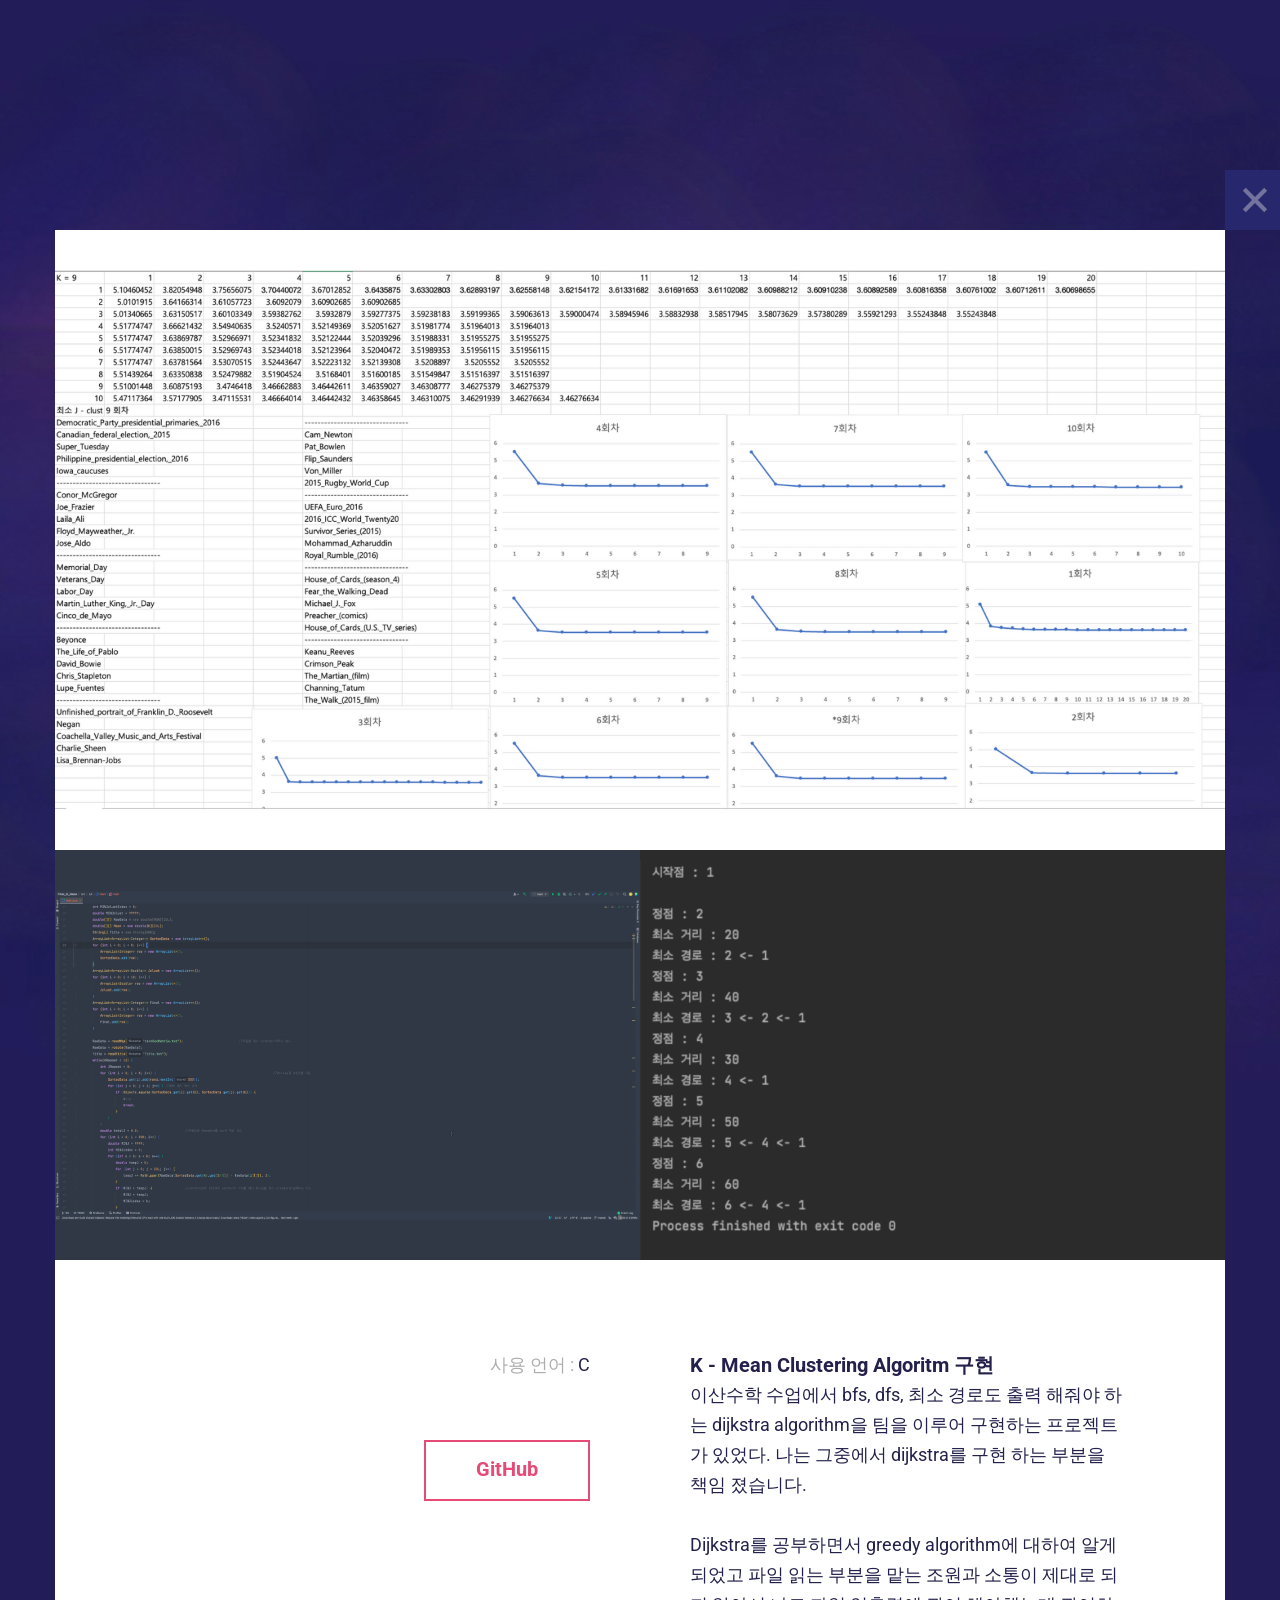
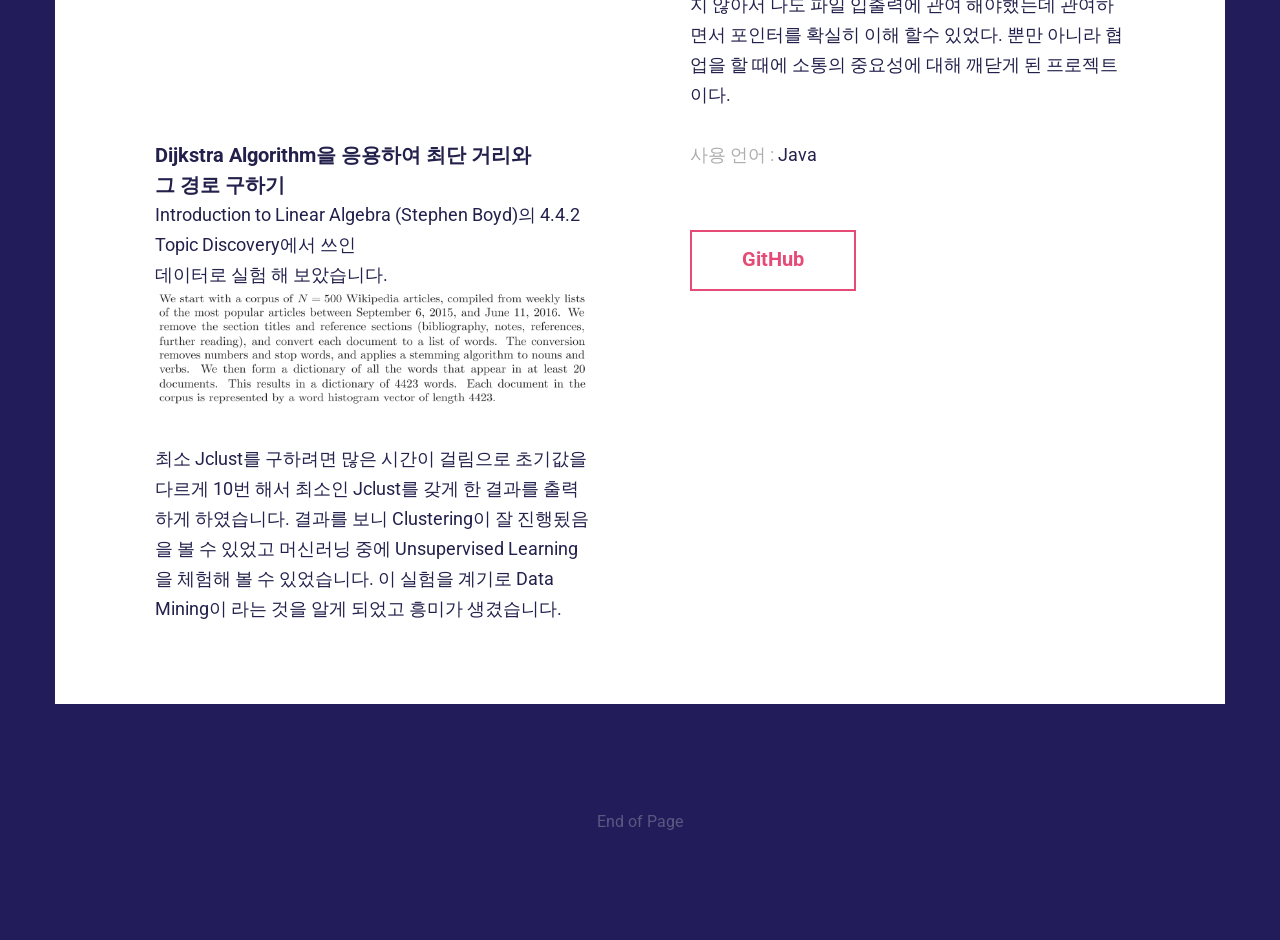
==== Algorithm.html @ 78247c42 "Update !!!" ====
<!DOCTYPE HTML>
<html lang="ko">
<head>
    <title>Algorithm</title>
    <meta http-equiv="Content-Type" content="text/html; charset=UTF-8">
    <meta name="viewport" content="width=device-width, initial-scale=1, maximum-scale=1">

    <link rel="shortcut icon" href="images/favicon.png" />
    <link href='http://fonts.googleapis.com/css?family=Roboto:300,400,400i,700,700i,900|Montserrat:400,700|PT+Serif' rel='stylesheet' type='text/css'>
    <link rel="stylesheet" type="text/css"  href='css/clear.css' />
    <link rel="stylesheet" type="text/css"  href='css/common.css' />
    <link rel="stylesheet" type="text/css"  href='css/font-awesome.min.css' />
    <link rel="stylesheet" type="text/css"  href='css/carouFredSel.css' />
    <link rel="stylesheet" type="text/css"  href='css/prettyPhoto.css' />
    <link rel="stylesheet" type="text/css"  href='css/sm-clean.css' />
    <link rel="stylesheet" type="text/css"  href='style.css' />

    <!--[if lt IE 9]>
    <script src="js/html5.js"></script>
    <![endif]-->

</head>
<body class="single-portfolio">

<!-- Preloader Gif -->
<table class="doc-loader">
    <tr>
        <td>
            <img src="images/ajax-document-loader.gif" alt="Loading..." />
        </td>
    </tr>
</table>

<!-- Menu -->
<div class="menu-wrapper center-relative">
    <nav id="header-main-menu">
        <div class="mob-menu">MENU</div>
        <ul class="main-menu sm sm-clean">
            <li><a href="#home">Home</a></li>
            <li><a href="#services">Services</a></li>
            <li><a href="#portfolio">Portfolio</a></li>
        </ul>
    </nav>
</div>



<article id="portfolio-1" class="section portfolio">
    <div class="center-relative content-1170">
        <div class="entry-content">
            <div class="content-wrap relative">
                <a class="absolute x-close" href="index.html#portfolio">
                    <img src="images/icon_x.svg" alt="Close">
                </a>

                <div class="one margin-0">
                    <img src="page-images/Algorithm_Main.png" alt="">
                </div>
                <div class="clear"></div>
                <div class="one_half margin-0">
                    <img src="page-images/Algoritm_Code.png" alt="">
                </div>
                <div class="one_half last margin-0">
                    <img src="page-images/Algoritm_Result.png" alt="">
                </div>
                <div class="clear"></div>
                <br>
                <br>
                <br>

                <div class="one_half text-right">
                    <p>
                        <span style="color: #adadad;">사용 언어 : </span> C
                    </p>
                    <br>
                    <br>
                    <div class="text-right">
                        <a href="#" target="_self" class="button " onclick="window.open('https://github.com/wan0417/C_Algorithm')">GitHub</a>
                    </div>
                </div>
                <div class="one_half last ">
                    <h1>K - Mean Clustering Algoritm 구현</h1>
                    <p>이산수학 수업에서 bfs, dfs, 최소 경로도 출력 해줘야 하는 dijkstra algorithm을 팀을 이루어 구현하는 프로젝트가 있었다. 나는 그중에서 dijkstra를 구현 하는 부분을 책임 졌습니다.
                    </p>
                    <br>
                    <p>
                        Dijkstra를 공부하면서 greedy algorithm에 대하여 알게 되었고 파일 읽는 부분을 맡는 조원과 소통이 제대로 되지 않아서 나도 파일 입출력에 관여 해야했는데 관여하면서 포인터를 확실히 이해 할수 있었다. 뿐만 아니라 협업을 할 때에 소통의 중요성에 대해 깨닫게 된 프로젝트 이다.
                        <br>
                    </p>
                </div>
                <div class="one_half text-left">
                    <h1>Dijkstra Algorithm을 응용하여 최단 거리와 <br>그 경로 구하기</h1>
                    <p>
                        Introduction to Linear Algebra (Stephen Boyd)의 4.4.2 Topic Discovery에서 쓰인 <br>
                        데이터로 실험 해 보았습니다.
                        <img src="images/KM.png" alt="">
                    </p>
                    <br>
                    <p>
                        최소 Jclust를 구하려면 많은 시간이 걸림으로 초기값을 다르게 10번 해서 최소인 Jclust를 갖게 한 결과를 출력 하게 하였습니다. 결과를 보니 Clustering이 잘 진행됬음을 볼 수 있었고 머신러닝 중에 Unsupervised Learning을 체험해 볼 수 있었습니다.
                        이 실험을 계기로 Data Mining이 라는 것을 알게 되었고 흥미가 생겼습니다.
                        <br>
                    </p>
                </div>
                <p>
                    <span style="color: #adadad;">사용 언어 : </span> Java
                </p>
                <br>
                <br>
                <div class="text-left">
                    <a href="#" target="_self" class="button " onclick="window.open('https://github.com/wan0417/K_Mean_Clustering')">GitHub</a>
                </div>
                <div class="clear"></div>
            </div>
        </div>
        <div class="clear"></div>
    </div>



    <!-- Footer -->
    <footer>
        <div class="footer content-1170 center-relative">
            <ul>
                <li class="copyright-footer">
                    End of Page
                </li>
            </ul>
        </div>
    </footer>
</article>



<!--Load JavaScript-->
<script type="text/javascript" src="js/jquery.js"></script>
<script type='text/javascript' src='js/jquery.sticky-kit.min.js'></script>
<script type='text/javascript' src='js/jquery.smartmenus.min.js'></script>
<script type='text/javascript' src='js/jquery.sticky.js'></script>
<script type='text/javascript' src='js/jquery.dryMenu.js'></script>
<script type='text/javascript' src='js/isotope.pkgd.js'></script>
<script type='text/javascript' src='js/jquery.carouFredSel-6.2.0-packed.js'></script>
<script type='text/javascript' src='js/jquery.mousewheel.min.js'></script>
<script type='text/javascript' src='js/jquery.touchSwipe.min.js'></script>
<script type='text/javascript' src='js/jquery.easing.1.3.js'></script>
<script type='text/javascript' src='js/imagesloaded.pkgd.js'></script>
<script type='text/javascript' src='js/jquery.prettyPhoto.js'></script>
<script type='text/javascript' src='js/main.js'></script>
</body>
</html>
---- css/clear.css ----
html, body, div, span, object, iframe,
h1, h2, h3, h4, h5, h6, p, blockquote, pre,
abbr, address, cite, code,
del, dfn, em, img, ins, kbd, q, samp,
small, strong, sub, sup, var,
b, i, ol, ul, li,
fieldset, form, label, legend,
table, caption, tbody, tfoot, thead, tr, th, td,
article, aside, canvas, details, figcaption, figure, 
footer, header, hgroup, menu, nav, section, summary,
time, mark, audio, video {
    margin:0;
    padding:0;
    border:0;
    outline: none;
    font-size:100%;
    vertical-align:baseline;
    background:transparent;
}

body {
    line-height:1;
}

article,aside,details,figcaption,figure,
footer,header,hgroup,menu,nav,section { 
    display:block;
}

nav ul,ul,ol {
    list-style:none;
}

blockquote, q {
    quotes:none;
}

blockquote:before, blockquote:after,
q:before, q:after {
    content:'';
    content:none;
}

a {
    margin:0;
    padding:0;
    font-size:100%;
	outline: none;
    vertical-align:baseline;
    background:transparent;
}

ins {
    background-color:#ff9;
    color:#000;
    text-decoration:none;
}

mark {
    background-color:#ff9;
    color:#000; 
    font-style:italic;
    font-weight:bold;
}

del {
    text-decoration: line-through;
}

abbr[title], dfn[title] {
    border-bottom:1px dotted;
    cursor:help;
}

table {
    border-collapse:collapse;
    border-spacing:0;
}

hr {
    display:block;
    height:1px;
    border:0;   
    border-top:1px solid #cccccc;
    margin:1em 0;
    padding:0;
}

input, select {
    vertical-align:middle;
}

input:focus, textarea:focus
{
    outline: none;
}
---- css/common.css ----
a.wp-ver
{
    color: red !important;
    font-weight: 700 !important;
}
.block
{
    display: block;
}
.hidden
{
    display: none;
}
.clear
{
    clear: both;
}
.left
{
    float: left;
}
.right
{
    float: right;
}
.line-height
{
    line-height: 0;
}
.clear-right
{
    clear: right;
}
.clear-left
{
    clear: left;
}
.center-relative
{
    margin-left: auto;
    margin-right: auto;
}
.center-absolute
{
    left: 50%;
}
.center-text
{
    text-align: center !important;
}
.text-left
{
    text-align: left;
}
.text-right
{
    text-align: right;
}
.absolute
{
    position: absolute;
}
.fixed
{
    position: fixed;
}
.relative
{
    position: relative;
}
.margin-0, .margin-0 img
{
    margin: 0 !important;
    line-height: 0;
}
.top-0
{
    margin-top: 0 !important;
}
.top-5
{
    margin-top: 5px !important;	
}
.top-10
{
    margin-top: 10px;	
}
.top-15
{
    margin-top: 15px;	
}
.top-20
{
    margin-top: 20px;
}
.top-25
{
    margin-top: 25px;	
}
.top-30
{
    margin-top: 30px;	
}
.top-50
{
    margin-top: 50px;	
}
.top-60
{
    margin-top: 60px;	
}
.top-70
{
    margin-top: 70px;	
}
.top-75
{
    margin-top: 75px;	
}
.top-80
{
    margin-top: 80px;
}
.top-100
{
    margin-top: 100px;	
}
.top-105
{
    margin-top: 105px;	
}
.top-120
{
    margin-top: 120px;
}
.top-150
{
    margin-top: 150px;	
}
.top-200
{
    margin-top: 200px;	
}
.top-negative-30
{
    margin-top: -30px;
}
.left-35
{
    margin-left:35px;
}
.right-35
{
    margin-right:35px;
}
.bottom-0
{
    margin-bottom: 0 !important;
}
.bottom-10
{
    margin-bottom: 10px !important;
}
.bottom-20
{
    margin-bottom: 20px !important;
}
.bottom-25
{
    margin-bottom: 25px !important;
}
.bottom-30
{
    margin-bottom: 30px !important;
}
.bottom-50
{
    margin-bottom: 50px !important;
}
.bottom-100
{
    margin-bottom: 100px !important;
}
.bottom-150
{
    margin-bottom: 150px !important;
}
.bottom-200
{
    margin-bottom: 200px !important;
}
.width-25
{
    width: 25%;
}
.width-50
{
    width: 50%;
}
.width-75
{
    width: 75%;
}
.width-85
{
    width: 85%;
}
.width-100
{
    width: 100%;
}
.sticky
{
    font-size: 100%;
}
blockquote
{
    font-family: 'Montserrat', sans-serif;
    margin-top: 50px;
    margin-bottom: 50px;
    font-size: 20px;
    line-height: 35px;
    color: #e64b77;
    font-weight: 400;
    position: relative;
    z-index: 2;
}
blockquote.inline-blockquote
{
    width: 395px;
    float: left;
    margin-left: -40px;
    margin-right: 40px;
    margin-top: 70px;

}
blockquote p
{
    position: relative;
    z-index: 2;
}
.wrap-blockquote
{
    display: inline;
}
address
{
    font-size: 32px;
    line-height: 50px;
    font-style: normal;
}
iframe
{
    width: 100%;
}
a.button
{
    display: inline-block;
    color: #e54b76;
    border: 2px solid #e54b76;
    text-align: center;
    padding-bottom: 15px;
    padding-top: 12px;
    padding-left: 50px;
    padding-right: 50px;
    cursor: pointer;
    margin-bottom: 25px;
    vertical-align: middle;
    text-decoration: none;
    font-size: 20px;
    font-weight: 700;
    transition: all .2s linear;
}
a.button:active
{
    position: relative;
    top: 1px;	
}
a.button:hover
{
    color: white;
    background-color: #e54b76;
}

h1,h2,h3,h4,h5,h6
{
    padding: 20px 0;
}
h1
{
    font-size: 38px;
    line-height: 38px;    
}
h2
{
    font-size: 34px;    
    line-height: 34px;    
}
h3
{
    font-size: 32px;  
    line-height: 32px;    
}
h4
{
    font-size: 30px;    
}
h5
{
    font-size: 28px;   
}
h6
{
    font-size: 26px;    
}
em
{
    font-style: italic;
}
ol
{
    list-style-type: decimal;
}
pre
{
    word-wrap: break-word;
}
.single-content table, .single-content th, .single-content td, .page-content table, .page-content th, .page-content td
{
    border:1px solid black;
    padding: 10px;
    vertical-align: middle;
}
sup
{
    vertical-align: super;
    font-size: smaller;
}
sub
{
    vertical-align: sub;
    font-size: smaller;
}
.single-content ol
{
    display: block;
    list-style-type: decimal;
    margin: 0 0 14px 17px;
}
.single-content ul
{
    display: block;
    list-style-type: disc;
    margin: 0 0 14px 17px;
}

/* COLUMNS */

.one,  .one_half,  .one_third,  .two_third,  .three_fourth, 
.one_fourth{
    margin-right: 100px;
    float: left;
    position: relative;
    margin-bottom: 30px;
}
.last{
    margin-right: 0 !important;
    clear: right;
}
.one{
    float: none;
    display: block;
    clear: both;
    margin-right: 0;
}
.one_half{
    width: 290px;
}

.one img,  .one_half img,  .one_third img,  .two_third img, 
.three_fourth img,  .one_fourth img{
    max-width: 100%;
    height: auto;
    max-height: 100%;
    width: auto;	
}

.one.margin-0 img, .one_half.margin-0 img, .one_third.margin-0 img, .two_third.margin-0 img, 
.one_fourth.margin-0 img, .three_fourth.margin-0 img{
    width: 100% !important;
}

.one.margin-0
{
    width: 100% !important;
    padding: 0 !important;
}

.one_half.margin-0{
    width: 50% !important;
    float: left !important;
    padding: 0 !important;
}

.one_third.margin-0{
    width: 33.333333333%;
    float: left !important;
    padding: 0 !important;
}
.two_third.margin-0{
    width: 66.666666666%;
    float: left !important;
    padding: 0 !important;
}
.one_fourth.margin-0{
    width: 25%;
    float: left !important;
    padding: 0 !important;
}
.three_fourth.margin-0{
    width: 75%;
    float: left !important;
    padding: 0 !important;
}

/* MENU */

/* Mobile first layout SmartMenus Core CSS (it's not recommended editing these rules)
   You need this once per page no matter how many menu trees or different themes you use.
-------------------------------------------------------------------------------------------*/

.sm,.sm ul,.sm li{display:block;list-style:none;margin:0;padding:0;line-height:normal;direction:ltr;-webkit-tap-highlight-color:rgba(0,0,0,0);}
.sm-rtl,.sm-rtl ul,.sm-rtl li{direction:rtl;text-align:right;}
.sm>li>h1,.sm>li>h2,.sm>li>h3,.sm>li>h4,.sm>li>h5,.sm>li>h6{margin:0;padding:0;}
.sm ul{display:none;}
.sm li,.sm a{position:relative;}
.sm a{display:block;}
.sm a.disabled{cursor:not-allowed;}
.sm:after{content:"\00a0";display:block;height:0;font:0px/0 serif;clear:both;visibility:hidden;overflow:hidden;}
.sm,.sm *,.sm *:before,.sm *:after{-moz-box-sizing:border-box;-webkit-box-sizing:border-box;box-sizing:border-box;}




/* WP DEFAULT CLASSES */

.alignnone {
    margin: 5px 20px 20px 0;
}

.aligncenter,
div.aligncenter {
    display: block;
    margin: 5px auto 5px auto;
}

.alignright {
    float:right;
    margin: 5px 0 20px 20px;
}

.alignleft {
    float: left;
    margin: 5px 20px 20px 0;
}

.aligncenter 
{
    display: block;
    margin: 5px auto 5px auto;
}

a img.alignright 
{
    float: right;
    margin: 5px 0 20px 20px;
}

a img.alignnone 
{
    margin: 20px 0px;
}

a img.alignleft 
{
    float: left;
    margin: 5px 20px 20px 0;
}

a img.aligncenter 
{
    display: block;
    margin-left: auto;
    margin-right: auto
}

.wp-caption 
{
    max-width: 100%;
}

.wp-caption.alignnone 
{
    margin: 20px 0px;
}

.wp-caption.alignleft 
{
    margin: 5px 20px 20px 0;
    text-align: left;
}

.wp-caption.alignright 
{
    margin: 5px 0 20px 20px;
    text-align: right;
}

.wp-caption img 
{
    width: auto;
    height: auto;
    max-width: 100%;
    max-height: 100%;
}

.wp-caption p.wp-caption-text 
{
    font-family: 'Montserrat', sans-serif;    
    font-size: 18px;
    color: #191919;
    padding-left: 100px;
    padding-top: 10px;
    padding-bottom: 30px;
}
.gallery-caption
{
    font-size: 100%;
}
.bypostauthor
{
    font-size: 100%;
}
/* Text meant only for screen readers. */
.screen-reader-text {
    clip: rect(1px, 1px, 1px, 1px);
    position: absolute !important;
    height: 1px;
    width: 1px;
    overflow: hidden;
}

.screen-reader-text:focus {
    background-color: #f1f1f1;
    border-radius: 3px;
    box-shadow: 0 0 2px 2px rgba(0, 0, 0, 0.6);
    clip: auto !important;
    color: #21759b;
    display: block;
    font-size: 14px;
    font-size: 0.875rem;
    font-weight: bold;
    height: auto;
    left: 5px;
    line-height: normal;
    padding: 15px 23px 14px;
    text-decoration: none;
    top: 5px;
    width: auto;
    z-index: 100000; /* Above WP toolbar. */
}
---- css/carouFredSel.css ----
.list_carousel.responsive {	
    margin-left: 0;
    width: 91%;
}
.list_carousel ul {
    margin: 0;
    padding: 0;
    list-style: none;
    display: block;
}
.list_carousel li {
    text-align: center;		
    padding: 0;
    display: block;
    float: left;
    position: relative;
}	

.image-slider-wrapper.service a.image_slider_next{background-image: url(../images/navigation_arrows_right.svg); width: 50px; height: 50px; z-index: 2; position: absolute; top: -150px; }
.image-slider-wrapper.img a.image_slider_next{background-image: url(../images/navigation_arrows_right.svg); width: 50px; height: 50px; z-index: 2; position: absolute; top: 30px; left: 30px;}
.carousel_text_next{background-image: url(../images/navigation_arrows_right.svg); width: 50px; height: 50px; margin-top: 50px; display: block !important; }
a.image_slider_next:hover, .carousel_text_next:hover, .carousel_fw_next:hover {background-position: 0 -50px;}
.carousel_pagination {margin-top: 50px; margin-bottom: 50px; margin-left: 160px;}
.carousel_pagination a {margin: 0 0 0 5px; float: left; transition: background-color .2s linear}
.carousel_pagination a:first-child {margin: 0;}
.carousel_pagination a {width: 18px; height: 18px; border-radius: 90%; display: block; cursor: pointer; text-indent: -9999px;}
.caroufredsel_wrapper{z-index: 1 !important; margin-top: 0 !important; margin-left: 0 !important;}
.fw_carousel_pagination {text-align: center; transition: background-color .2s linear;  margin-top: 80px;}
.fw_carousel_pagination a {text-indent: -9999px; border: 5px solid #fff; width: 25px; height: 25px; border-radius: 90%; margin: 0 10px; display: inline-block;}
.fw_carousel_pagination a.selected {background-color: #fff;}
li.fw-slide {margin: 0 10px; transition: opacity .2s linear;}
li.fw-slide img  {width: auto; height: auto; max-width: 180px; display: block; margin-left: auto; margin-right: auto;}
.fw-slide-text {color: #fff; font-size: 18px;}
.image-slider-wrapper.team .image_slider_next {background-image: url(../images/navigation_arrows_right.svg); width: 50px; height: 50px; z-index: 2; position: absolute; right: 300px; bottom: 30px;}
.carousel_fw_next {background-image: url(../images/navigation_arrows_right.svg); width: 50px; height: 50px; z-index: 2; display: none !important; margin-left: auto;  margin-right: auto; margin-top: 50px;}
---- css/prettyPhoto.css ----
/* ------------------------------------------------------------------------
        This you can edit.
------------------------------------------------------------------------- */

/* ----------------------------------
        Default Theme
----------------------------------- */

div.pp_default .pp_top,
div.pp_default .pp_top .pp_middle,
div.pp_default .pp_top .pp_left,
div.pp_default .pp_top .pp_right,
div.pp_default .pp_bottom,
div.pp_default .pp_bottom .pp_left,
div.pp_default .pp_bottom .pp_middle,
div.pp_default .pp_bottom .pp_right { height: 13px; }

div.pp_default .pp_content .ppt { color: #f8f8f8; }
div.pp_default .pp_content_container .pp_left { padding-left: 13px; }
div.pp_default .pp_content_container .pp_right { padding-right: 13px; }
/*div.pp_default .pp_content { background-color: #fff; }*/
div.pp_default .pp_next:hover { background: url(../images/prettyPhoto/default/sprite_next.png) center right  no-repeat; cursor: pointer; } /* Next button */
div.pp_default .pp_previous:hover { background: url(../images/prettyPhoto/default/sprite_prev.png) center left no-repeat; cursor: pointer; } /* Previous button */
div.pp_default .pp_expand { background: url(../images/prettyPhoto/default/sprite.png) 0 -29px no-repeat; cursor: pointer; width: 28px; height: 28px; } /* Expand button */
div.pp_default .pp_expand:hover { background: url(../images/prettyPhoto/default/sprite.png) 0 -56px no-repeat; cursor: pointer; } /* Expand button hover */
div.pp_default .pp_contract { background: url(../images/prettyPhoto/default/sprite.png) 0 -84px no-repeat; cursor: pointer; width: 28px; height: 28px; } /* Contract button */
div.pp_default .pp_contract:hover { background: url(../images/prettyPhoto/default/sprite.png) 0 -113px no-repeat; cursor: pointer; } /* Contract button hover */
div.pp_default .pp_close { width: 30px; height: 30px; background: url(../images/prettyPhoto/default/sprite.png) 2px 1px no-repeat; cursor: pointer; } /* Close button */
div.pp_default #pp_full_res .pp_inline { color: #000; background-color: white; padding: 30px; } 
.pp_inline img {max-width: 100%; max-height: 100%; width: auto; height: auto;}
div.pp_default .pp_gallery ul li a { background: url(../images/prettyPhoto/default/default_thumb.png) center center #f8f8f8; border:1px solid #aaa; }
div.pp_default .pp_gallery ul li a:hover,
div.pp_default .pp_gallery ul li.selected a { border-color: #fff; }
div.pp_default .pp_social { margin-top: 7px;}

div.pp_default .pp_gallery a.pp_arrow_previous,
div.pp_default .pp_gallery a.pp_arrow_next { position: static; left: auto; }
div.pp_default .pp_nav .pp_play,
div.pp_default .pp_nav .pp_pause { background: url(../images/prettyPhoto/default/sprite.png) -51px 1px no-repeat; height:30px; width:30px; }
div.pp_default .pp_nav .pp_pause { background-position: -51px -29px; }
div.pp_default .pp_details { position: relative; }
div.pp_default a.pp_arrow_previous,
div.pp_default a.pp_arrow_next { background: url(../images/prettyPhoto/default/sprite.png) -31px -3px no-repeat; height: 20px; margin: 4px 0 0 0; width: 20px; }
div.pp_default a.pp_arrow_next { left: 52px; background-position: -82px -3px; } /* The next arrow in the bottom nav */
div.pp_default .pp_content_container .pp_details { margin-top: 5px; }
div.pp_default .pp_nav { clear: none; height: 30px; width: 110px; position: relative; }
div.pp_default .pp_nav .currentTextHolder{ font-family: Georgia; font-style: italic; color:#999; font-size: 11px; left: 75px; line-height: 25px; margin: 0; padding: 0 0 0 10px; position: absolute; top: 2px; }

div.pp_default .pp_close:hover, div.pp_default .pp_nav .pp_play:hover, div.pp_default .pp_nav .pp_pause:hover, div.pp_default .pp_arrow_next:hover, div.pp_default .pp_arrow_previous:hover { opacity:0.7; }

div.pp_default .pp_description{ font-size: 11px; font-weight: bold; line-height: 14px; margin: 5px 50px 5px 0; }


div.pp_default .pp_loaderIcon { background: url(../images/prettyPhoto/default/loader.gif) center center no-repeat; background-color: white;} /* Loader icon */


/* ----------------------------------
        Light Rounded Theme
----------------------------------- */


div.light_rounded .pp_top .pp_left { background: url(../images/prettyPhoto/light_rounded/sprite.png) -88px -53px no-repeat; } /* Top left corner */
div.light_rounded .pp_top .pp_middle { background: #fff; } /* Top pattern/color */
div.light_rounded .pp_top .pp_right { background: url(../images/prettyPhoto/light_rounded/sprite.png) -110px -53px no-repeat; } /* Top right corner */

div.light_rounded .pp_content .ppt { color: #000; }
div.light_rounded .pp_content_container .pp_left,
div.light_rounded .pp_content_container .pp_right { background: #fff; }
div.light_rounded .pp_content { background-color: #fff; } /* Content background */
div.light_rounded .pp_next:hover { background: url(../images/prettyPhoto/light_rounded/btnNext.png) center right  no-repeat; cursor: pointer; } /* Next button */
div.light_rounded .pp_previous:hover { background: url(../images/prettyPhoto/light_rounded/btnPrevious.png) center left no-repeat; cursor: pointer; } /* Previous button */
div.light_rounded .pp_expand { background: url(../images/prettyPhoto/light_rounded/sprite.png) -31px -26px no-repeat; cursor: pointer; } /* Expand button */
div.light_rounded .pp_expand:hover { background: url(../images/prettyPhoto/light_rounded/sprite.png) -31px -47px no-repeat; cursor: pointer; } /* Expand button hover */
div.light_rounded .pp_contract { background: url(../images/prettyPhoto/light_rounded/sprite.png) 0 -26px no-repeat; cursor: pointer; } /* Contract button */
div.light_rounded .pp_contract:hover { background: url(../images/prettyPhoto/light_rounded/sprite.png) 0 -47px no-repeat; cursor: pointer; } /* Contract button hover */
div.light_rounded .pp_close { width: 75px; height: 22px; background: url(../images/prettyPhoto/light_rounded/sprite.png) -1px -1px no-repeat; cursor: pointer; } /* Close button */
div.light_rounded .pp_details { position: relative; }
div.light_rounded .pp_description { margin-right: 85px; }
div.light_rounded #pp_full_res .pp_inline { color: #000; } 
div.light_rounded .pp_gallery a.pp_arrow_previous,
div.light_rounded .pp_gallery a.pp_arrow_next { margin-top: 12px !important; }
div.light_rounded .pp_nav .pp_play { background: url(../images/prettyPhoto/light_rounded/sprite.png) -1px -100px no-repeat; height: 15px; width: 14px; }
div.light_rounded .pp_nav .pp_pause { background: url(../images/prettyPhoto/light_rounded/sprite.png) -24px -100px no-repeat; height: 15px; width: 14px; }

div.light_rounded .pp_arrow_previous { background: url(../images/prettyPhoto/light_rounded/sprite.png) 0 -71px no-repeat; } /* The previous arrow in the bottom nav */
div.light_rounded .pp_arrow_previous.disabled { background-position: 0 -87px; cursor: default; }
div.light_rounded .pp_arrow_next { background: url(../images/prettyPhoto/light_rounded/sprite.png) -22px -71px no-repeat; } /* The next arrow in the bottom nav */
div.light_rounded .pp_arrow_next.disabled { background-position: -22px -87px; cursor: default; }

div.light_rounded .pp_bottom .pp_left { background: url(../images/prettyPhoto/light_rounded/sprite.png) -88px -80px no-repeat; } /* Bottom left corner */
div.light_rounded .pp_bottom .pp_middle { background: #fff; } /* Bottom pattern/color */
div.light_rounded .pp_bottom .pp_right { background: url(../images/prettyPhoto/light_rounded/sprite.png) -110px -80px no-repeat; } /* Bottom right corner */

div.light_rounded .pp_loaderIcon { background: url(../images/prettyPhoto/light_rounded/loader.gif) center center no-repeat; } /* Loader icon */

/* ----------------------------------
        Dark Rounded Theme
----------------------------------- */

div.dark_rounded .pp_top .pp_left { background: url(../images/prettyPhoto/dark_rounded/sprite.png) -88px -53px no-repeat; } /* Top left corner */
div.dark_rounded .pp_top .pp_middle { background: url(../images/prettyPhoto/dark_rounded/contentPattern.png) top left repeat; } /* Top pattern/color */
div.dark_rounded .pp_top .pp_right { background: url(../images/prettyPhoto/dark_rounded/sprite.png) -110px -53px no-repeat; } /* Top right corner */

div.dark_rounded .pp_content_container .pp_left { background: url(../images/prettyPhoto/dark_rounded/contentPattern.png) top left repeat-y; } /* Left Content background */
div.dark_rounded .pp_content_container .pp_right { background: url(../images/prettyPhoto/dark_rounded/contentPattern.png) top right repeat-y; } /* Right Content background */
div.dark_rounded .pp_content { background: url(../images/prettyPhoto/dark_rounded/contentPattern.png) top left repeat; } /* Content background */
div.dark_rounded .pp_next:hover { background: url(../images/prettyPhoto/dark_rounded/btnNext.png) center right  no-repeat; cursor: pointer; } /* Next button */
div.dark_rounded .pp_previous:hover { background: url(../images/prettyPhoto/dark_rounded/btnPrevious.png) center left no-repeat; cursor: pointer; } /* Previous button */
div.dark_rounded .pp_expand { background: url(../images/prettyPhoto/dark_rounded/sprite.png) -31px -26px no-repeat; cursor: pointer; } /* Expand button */
div.dark_rounded .pp_expand:hover { background: url(../images/prettyPhoto/dark_rounded/sprite.png) -31px -47px no-repeat; cursor: pointer; } /* Expand button hover */
div.dark_rounded .pp_contract { background: url(../images/prettyPhoto/dark_rounded/sprite.png) 0 -26px no-repeat; cursor: pointer; } /* Contract button */
div.dark_rounded .pp_contract:hover { background: url(../images/prettyPhoto/dark_rounded/sprite.png) 0 -47px no-repeat; cursor: pointer; } /* Contract button hover */
div.dark_rounded .pp_close { width: 75px; height: 22px; background: url(../images/prettyPhoto/dark_rounded/sprite.png) -1px -1px no-repeat; cursor: pointer; } /* Close button */
div.dark_rounded .pp_details { position: relative; }
div.dark_rounded .pp_description { margin-right: 85px; }
div.dark_rounded .currentTextHolder { color: #c4c4c4; }
div.dark_rounded .pp_description { color: #fff; }
div.dark_rounded #pp_full_res .pp_inline { color: #fff; }
div.dark_rounded .pp_gallery a.pp_arrow_previous,
div.dark_rounded .pp_gallery a.pp_arrow_next { margin-top: 12px !important; }
div.dark_rounded .pp_nav .pp_play { background: url(../images/prettyPhoto/dark_rounded/sprite.png) -1px -100px no-repeat; height: 15px; width: 14px; }
div.dark_rounded .pp_nav .pp_pause { background: url(../images/prettyPhoto/dark_rounded/sprite.png) -24px -100px no-repeat; height: 15px; width: 14px; }

div.dark_rounded .pp_arrow_previous { background: url(../images/prettyPhoto/dark_rounded/sprite.png) 0 -71px no-repeat; } /* The previous arrow in the bottom nav */
div.dark_rounded .pp_arrow_previous.disabled { background-position: 0 -87px; cursor: default; }
div.dark_rounded .pp_arrow_next { background: url(../images/prettyPhoto/dark_rounded/sprite.png) -22px -71px no-repeat; } /* The next arrow in the bottom nav */
div.dark_rounded .pp_arrow_next.disabled { background-position: -22px -87px; cursor: default; }

div.dark_rounded .pp_bottom .pp_left { background: url(../images/prettyPhoto/dark_rounded/sprite.png) -88px -80px no-repeat; } /* Bottom left corner */
div.dark_rounded .pp_bottom .pp_middle { background: url(../images/prettyPhoto/dark_rounded/contentPattern.png) top left repeat; } /* Bottom pattern/color */
div.dark_rounded .pp_bottom .pp_right { background: url(../images/prettyPhoto/dark_rounded/sprite.png) -110px -80px no-repeat; } /* Bottom right corner */

div.dark_rounded .pp_loaderIcon { background: url(../images/prettyPhoto/dark_rounded/loader.gif) center center no-repeat; } /* Loader icon */


/* ----------------------------------
        Dark Square Theme
----------------------------------- */

div.dark_square .pp_left ,
div.dark_square .pp_middle,
div.dark_square .pp_right,
div.dark_square .pp_content { background: #000; }

div.dark_square .currentTextHolder { color: #c4c4c4; }
div.dark_square .pp_description { color: #fff; }
div.dark_square .pp_loaderIcon { background: url(../images/prettyPhoto/dark_square/loader.gif) center center no-repeat; } /* Loader icon */

div.dark_square .pp_expand { background: url(../images/prettyPhoto/dark_square/sprite.png) -31px -26px no-repeat; cursor: pointer; } /* Expand button */
div.dark_square .pp_expand:hover { background: url(../images/prettyPhoto/dark_square/sprite.png) -31px -47px no-repeat; cursor: pointer; } /* Expand button hover */
div.dark_square .pp_contract { background: url(../images/prettyPhoto/dark_square/sprite.png) 0 -26px no-repeat; cursor: pointer; } /* Contract button */
div.dark_square .pp_contract:hover { background: url(../images/prettyPhoto/dark_square/sprite.png) 0 -47px no-repeat; cursor: pointer; } /* Contract button hover */
div.dark_square .pp_close { width: 75px; height: 22px; background: url(../images/prettyPhoto/dark_square/sprite.png) -1px -1px no-repeat; cursor: pointer; } /* Close button */
div.dark_square .pp_details { position: relative; }
div.dark_square .pp_description { margin: 0 85px 0 0; }
div.dark_square #pp_full_res .pp_inline { color: #fff; }
div.dark_square .pp_gallery a.pp_arrow_previous,
div.dark_square .pp_gallery a.pp_arrow_next { margin-top: 12px !important; }
div.dark_square .pp_nav { clear: none; }
div.dark_square .pp_nav .pp_play { background: url(../images/prettyPhoto/dark_square/sprite.png) -1px -100px no-repeat; height: 15px; width: 14px; }
div.dark_square .pp_nav .pp_pause { background: url(../images/prettyPhoto/dark_square/sprite.png) -24px -100px no-repeat; height: 15px; width: 14px; }

div.dark_square .pp_arrow_previous { background: url(../images/prettyPhoto/dark_square/sprite.png) 0 -71px no-repeat; } /* The previous arrow in the bottom nav */
div.dark_square .pp_arrow_previous.disabled { background-position: 0 -87px; cursor: default; }
div.dark_square .pp_arrow_next { background: url(../images/prettyPhoto/dark_square/sprite.png) -22px -71px no-repeat; } /* The next arrow in the bottom nav */
div.dark_square .pp_arrow_next.disabled { background-position: -22px -87px; cursor: default; }

div.dark_square .pp_next:hover { background: url(../images/prettyPhoto/dark_square/btnNext.png) center right  no-repeat; cursor: pointer; } /* Next button */
div.dark_square .pp_previous:hover { background: url(../images/prettyPhoto/dark_square/btnPrevious.png) center left no-repeat; cursor: pointer; } /* Previous button */


/* ----------------------------------
        Light Square Theme
----------------------------------- */

div.light_square .pp_left ,
div.light_square .pp_middle,
div.light_square .pp_right,
div.light_square .pp_content { background: #fff; }

div.light_square .pp_content .ppt { color: #000; }
div.light_square .pp_expand { background: url(../images/prettyPhoto/light_square/sprite.png) -31px -26px no-repeat; cursor: pointer; } /* Expand button */
div.light_square .pp_expand:hover { background: url(../images/prettyPhoto/light_square/sprite.png) -31px -47px no-repeat; cursor: pointer; } /* Expand button hover */
div.light_square .pp_contract { background: url(../images/prettyPhoto/light_square/sprite.png) 0 -26px no-repeat; cursor: pointer; } /* Contract button */
div.light_square .pp_contract:hover { background: url(../images/prettyPhoto/light_square/sprite.png) 0 -47px no-repeat; cursor: pointer; } /* Contract button hover */
div.light_square .pp_close { width: 75px; height: 22px; background: url(../images/prettyPhoto/light_square/sprite.png) -1px -1px no-repeat; cursor: pointer; } /* Close button */
div.light_square .pp_details { position: relative; }
div.light_square .pp_description { margin-right: 85px; }
div.light_square #pp_full_res .pp_inline { color: #000; }
div.light_square .pp_gallery a.pp_arrow_previous,
div.light_square .pp_gallery a.pp_arrow_next { margin-top: 12px !important; }
div.light_square .pp_nav .pp_play { background: url(../images/prettyPhoto/light_square/sprite.png) -1px -100px no-repeat; height: 15px; width: 14px; }
div.light_square .pp_nav .pp_pause { background: url(../images/prettyPhoto/light_square/sprite.png) -24px -100px no-repeat; height: 15px; width: 14px; }

div.light_square .pp_arrow_previous { background: url(../images/prettyPhoto/light_square/sprite.png) 0 -71px no-repeat; } /* The previous arrow in the bottom nav */
div.light_square .pp_arrow_previous.disabled { background-position: 0 -87px; cursor: default; }
div.light_square .pp_arrow_next { background: url(../images/prettyPhoto/light_square/sprite.png) -22px -71px no-repeat; } /* The next arrow in the bottom nav */
div.light_square .pp_arrow_next.disabled { background-position: -22px -87px; cursor: default; }

div.light_square .pp_next:hover { background: url(../images/prettyPhoto/light_square/btnNext.png) center right  no-repeat; cursor: pointer; } /* Next button */
div.light_square .pp_previous:hover { background: url(../images/prettyPhoto/light_square/btnPrevious.png) center left no-repeat; cursor: pointer; } /* Previous button */

div.light_square .pp_loaderIcon { background: url(../images/prettyPhoto/light_rounded/loader.gif) center center no-repeat; } /* Loader icon */


/* ----------------------------------
        Facebook style Theme
----------------------------------- */

div.facebook .pp_top .pp_left { background: url(../images/prettyPhoto/facebook/sprite.png) -88px -53px no-repeat; } /* Top left corner */
div.facebook .pp_top .pp_middle { background: url(../images/prettyPhoto/facebook/contentPatternTop.png) top left repeat-x; } /* Top pattern/color */
div.facebook .pp_top .pp_right { background: url(../images/prettyPhoto/facebook/sprite.png) -110px -53px no-repeat; } /* Top right corner */

div.facebook .pp_content .ppt { color: #000; }
div.facebook .pp_content_container .pp_left { background: url(../images/prettyPhoto/facebook/contentPatternLeft.png) top left repeat-y; } /* Content background */
div.facebook .pp_content_container .pp_right { background: url(../images/prettyPhoto/facebook/contentPatternRight.png) top right repeat-y; } /* Content background */
div.facebook .pp_content { background: #fff; } /* Content background */
div.facebook .pp_expand { background: url(../images/prettyPhoto/facebook/sprite.png) -31px -26px no-repeat; cursor: pointer; } /* Expand button */
div.facebook .pp_expand:hover { background: url(../images/prettyPhoto/facebook/sprite.png) -31px -47px no-repeat; cursor: pointer; } /* Expand button hover */
div.facebook .pp_contract { background: url(../images/prettyPhoto/facebook/sprite.png) 0 -26px no-repeat; cursor: pointer; } /* Contract button */
div.facebook .pp_contract:hover { background: url(../images/prettyPhoto/facebook/sprite.png) 0 -47px no-repeat; cursor: pointer; } /* Contract button hover */
div.facebook .pp_close { width: 22px; height: 22px; background: url(../images/prettyPhoto/facebook/sprite.png) -1px -1px no-repeat; cursor: pointer; } /* Close button */
div.facebook .pp_details { position: relative; }
div.facebook .pp_description { margin: 0 37px 0 0; }
div.facebook #pp_full_res .pp_inline { color: #000; } 
div.facebook .pp_loaderIcon { background: url(../images/prettyPhoto/facebook/loader.gif) center center no-repeat; } /* Loader icon */

div.facebook .pp_arrow_previous { background: url(../images/prettyPhoto/facebook/sprite.png) 0 -71px no-repeat; height: 22px; margin-top: 0; width: 22px; } /* The previous arrow in the bottom nav */
div.facebook .pp_arrow_previous.disabled { background-position: 0 -96px; cursor: default; }
div.facebook .pp_arrow_next { background: url(../images/prettyPhoto/facebook/sprite.png) -32px -71px no-repeat; height: 22px; margin-top: 0; width: 22px; } /* The next arrow in the bottom nav */
div.facebook .pp_arrow_next.disabled { background-position: -32px -96px; cursor: default; }
div.facebook .pp_nav { margin-top: 0; }
div.facebook .pp_nav p { font-size: 15px; padding: 0 3px 0 4px; }
div.facebook .pp_nav .pp_play { background: url(../images/prettyPhoto/facebook/sprite.png) -1px -123px no-repeat; height: 22px; width: 22px; }
div.facebook .pp_nav .pp_pause { background: url(../images/prettyPhoto/facebook/sprite.png) -32px -123px no-repeat; height: 22px; width: 22px; }

div.facebook .pp_next:hover { background: url(../images/prettyPhoto/facebook/btnNext.png) center right no-repeat; cursor: pointer; } /* Next button */
div.facebook .pp_previous:hover { background: url(../images/prettyPhoto/facebook/btnPrevious.png) center left no-repeat; cursor: pointer; } /* Previous button */

div.facebook .pp_bottom .pp_left { background: url(../images/prettyPhoto/facebook/sprite.png) -88px -80px no-repeat; } /* Bottom left corner */
div.facebook .pp_bottom .pp_middle { background: url(../images/prettyPhoto/facebook/contentPatternBottom.png) top left repeat-x; } /* Bottom pattern/color */
div.facebook .pp_bottom .pp_right { background: url(../images/prettyPhoto/facebook/sprite.png) -110px -80px no-repeat; } /* Bottom right corner */


/* ------------------------------------------------------------------------
        DO NOT CHANGE
------------------------------------------------------------------------- */

div.pp_pic_holder a:focus { outline:none; }

div.pp_overlay {
    background: #000;
    display: none;
    left: 0;
    position: absolute;
    top: 0;
    width: 100%;
    z-index: 9999;
}

div.pp_pic_holder {
    display: none;
    position: absolute;
    width: 100px;
    z-index: 10000;
}


.pp_top {
    height: 20px;
    position: relative;
}
* html .pp_top { padding: 0 20px; }

.pp_top .pp_left {
    height: 20px;
    left: 0;
    position: absolute;
    width: 20px;
}
.pp_top .pp_middle {
    height: 20px;
    left: 20px;
    position: absolute;
    right: 20px;
}
* html .pp_top .pp_middle {
    left: 0;
    position: static;
}

.pp_top .pp_right {
    height: 20px;
    left: auto;
    position: absolute;
    right: 0;
    top: 0;
    width: 20px;
}

.pp_content { height: 40px; min-width: 40px; }
* html .pp_content { width: 40px; }

.pp_fade { display: none; }

.pp_content_container {
    position: relative;
    text-align: left;
    width: 100%;
}

.pp_content_container .pp_left { padding-left: 20px; }
.pp_content_container .pp_right { padding-right: 20px; }

.pp_content_container .pp_details {
    float: left;
    margin: 10px 0 2px 0;
}
.pp_description {
    display: none;
    margin: 0;
}

.pp_social { float: left; margin: 0; }
.pp_social .facebook { float: left; margin-left: 5px; width: 55px; overflow: hidden; }
.pp_social .twitter { float: left; }

.pp_nav {
    clear: right;
    float: left;
    margin: 3px 10px 0 0;
}

.pp_nav p {
    float: left;
    margin: 2px 4px;
    white-space: nowrap;
}

.pp_nav .pp_play,
.pp_nav .pp_pause {
    float: left;
    margin-right: 4px;
    text-indent: -10000px;
}

a.pp_arrow_previous,
a.pp_arrow_next {
    display: block;
    float: left;
    height: 15px;
    margin-top: 3px;
    overflow: hidden;
    text-indent: -10000px;
    width: 14px;
}

.pp_hoverContainer {
    position: absolute;
    top: 0;
    width: 100%;
    z-index: 2000;
}

.pp_gallery {
    display: none;
    left: 50%;
    margin-top: -50px;
    position: absolute;
    z-index: 10000;
}

.pp_gallery div {
    float: left;
    overflow: hidden;
    position: relative;
}

.pp_gallery ul {
    float: left;
    height: 35px;
    margin: 0 0 0 5px;
    padding: 0;
    position: relative;
    white-space: nowrap;
}

.pp_gallery ul a {
    border: 1px #000 solid;
    border: 1px rgba(0,0,0,0.5) solid;
    display: block;
    float: left;
    height: 33px;
    overflow: hidden;
}

.pp_gallery ul a:hover,
.pp_gallery li.selected a { border-color: #fff; }

.pp_gallery ul a img { border: 0; }

.pp_gallery li {
    display: block;
    float: left;
    margin: 0 5px 0 0;
    padding: 0;
}

.pp_gallery li.default a {
    background: url(../images/prettyPhoto/facebook/default_thumbnail.gif) 0 0 no-repeat;
    display: block;
    height: 33px;
    width: 50px;
}

.pp_gallery li.default a img { display: none; }

.pp_gallery .pp_arrow_previous,
.pp_gallery .pp_arrow_next {
    margin-top: 7px !important;
}

a.pp_next {
    background: url(../images/prettyPhoto/light_rounded/btnNext.png) 10000px 10000px no-repeat;
    display: block;
    float: right;
    height: 100%;
    text-indent: -10000px;
    width: 49%;
}

a.pp_previous {
    background: url(../images/prettyPhoto/light_rounded/btnNext.png) 10000px 10000px no-repeat;
    display: block;
    float: left;
    height: 100%;
    text-indent: -10000px;
    width: 49%;
}

a.pp_expand,
a.pp_contract {
    cursor: pointer;
    display: none;
    height: 20px;	
    position: absolute;
    right: 30px;
    text-indent: -10000px;
    top: 10px;
    width: 20px;
    z-index: 20000;
}

a.pp_close {
    position: absolute; right: 0; top: 0; 
    display: block;
    line-height:22px;
    text-indent: -10000px;
}

.pp_bottom {
    height: 20px;
    position: relative;
}
* html .pp_bottom { padding: 0 20px; }

.pp_bottom .pp_left {
    height: 20px;
    left: 0;
    position: absolute;
    width: 20px;
}
.pp_bottom .pp_middle {
    height: 20px;
    left: 20px;
    position: absolute;
    right: 20px;
}
* html .pp_bottom .pp_middle {
    left: 0;
    position: static;
}

.pp_bottom .pp_right {
    height: 20px;
    left: auto;
    position: absolute;
    right: 0;
    top: 0;
    width: 20px;
}

.pp_loaderIcon {
    display: block;
    height: 24px;
    left: 50%;
    margin: -12px 0 0 -12px;
    position: absolute;
    top: 50%;
    width: 24px;
}

#pp_full_res {
    line-height: 1 !important;
}

#pp_full_res .pp_inline {
    text-align: left;
}

#pp_full_res .pp_inline p { margin: 0 0 15px 0; }

div.ppt {
    color: #fff;
    display: none !important;
    font-size: 17px;
    margin: 0 0 5px 15px;
    z-index: 9999;
}

@media screen and (max-width: 400px) {		
    .pp_pic_holder.pp_default { width: 100%!important; left: 0!important; overflow: hidden; }
    div.pp_default .pp_content_container .pp_left { padding-left: 0!important; }
    div.pp_default .pp_content_container .pp_right { padding-right: 0!important; }
    .pp_content { width: 100%!important;}
    .pp_fade { width: 100%!important; height: 100%!important; }
    a.pp_expand, a.pp_contract, .pp_hoverContainer, .pp_gallery, .pp_top, .pp_bottom { display: none!important; }
    #pp_full_res img { width: 100%!important; height: auto!important; }
    .pp_details { width: 94%!important; padding-left: 3%; padding-right: 4%; padding-top: 10px; padding-bottom: 10px; margin-top: -2px!important; }
    a.pp_close { right: 10px!important; top: 10px!important; }
}
---- css/sm-clean.css ----
.sm-clean {
    background: #eeeeee;
    -webkit-border-radius: 5px;
    -moz-border-radius: 5px;
    -ms-border-radius: 5px;
    -o-border-radius: 5px;
    border-radius: 5px;
}
.sm-clean a, .sm-clean a:hover, .sm-clean a:focus, .sm-clean a:active {
    padding: 13px 20px;
    /* make room for the toggle button (sub indicator) */
    padding-right: 58px;
    font-size: 18px;
    font-weight: normal;
    line-height: 17px;
    text-decoration: none;
}
.sm-clean a.current {
    color: #d23600;
}
.sm-clean a.disabled {
    color: #bbbbbb;
}
.sm-clean a span.sub-arrow {
    position: absolute;
    top: 50%;
    margin-top: -17px;
    left: auto;
    right: 4px;
    width: 34px;
    height: 34px;
    overflow: hidden;
    font: bold 16px/34px monospace !important;
    text-align: center;
    text-shadow: none;
    background: rgba(255, 255, 255, 0.5);
    -webkit-border-radius: 5px;
    -moz-border-radius: 5px;
    -ms-border-radius: 5px;
    -o-border-radius: 5px;
    border-radius: 5px;
}
.sm-clean a.highlighted span.sub-arrow:before {
    display: block;
    content: '-';
}
.sm-clean > li:first-child > a, .sm-clean > li:first-child > :not(ul) a {
    -webkit-border-radius: 5px 5px 0 0;
    -moz-border-radius: 5px 5px 0 0;
    -ms-border-radius: 5px 5px 0 0;
    -o-border-radius: 5px 5px 0 0;
    border-radius: 5px 5px 0 0;
}
.sm-clean > li:last-child > a, .sm-clean > li:last-child > *:not(ul) a, .sm-clean > li:last-child > ul,
.sm-clean > li:last-child > ul > li:last-child > a, .sm-clean > li:last-child > ul > li:last-child > *:not(ul) a, .sm-clean > li:last-child > ul > li:last-child > ul,
.sm-clean > li:last-child > ul > li:last-child > ul > li:last-child > a, .sm-clean > li:last-child > ul > li:last-child > ul > li:last-child > *:not(ul) a, .sm-clean > li:last-child > ul > li:last-child > ul > li:last-child > ul,
.sm-clean > li:last-child > ul > li:last-child > ul > li:last-child > ul > li:last-child > a, .sm-clean > li:last-child > ul > li:last-child > ul > li:last-child > ul > li:last-child > *:not(ul) a, .sm-clean > li:last-child > ul > li:last-child > ul > li:last-child > ul > li:last-child > ul,
.sm-clean > li:last-child > ul > li:last-child > ul > li:last-child > ul > li:last-child > ul > li:last-child > a, .sm-clean > li:last-child > ul > li:last-child > ul > li:last-child > ul > li:last-child > ul > li:last-child > *:not(ul) a, .sm-clean > li:last-child > ul > li:last-child > ul > li:last-child > ul > li:last-child > ul > li:last-child > ul {
    -webkit-border-radius: 0 0 5px 5px;
    -moz-border-radius: 0 0 5px 5px;
    -ms-border-radius: 0 0 5px 5px;
    -o-border-radius: 0 0 5px 5px;
    border-radius: 0 0 5px 5px;
}
.sm-clean > li:last-child > a.highlighted, .sm-clean > li:last-child > *:not(ul) a.highlighted,
.sm-clean > li:last-child > ul > li:last-child > a.highlighted, .sm-clean > li:last-child > ul > li:last-child > *:not(ul) a.highlighted,
.sm-clean > li:last-child > ul > li:last-child > ul > li:last-child > a.highlighted, .sm-clean > li:last-child > ul > li:last-child > ul > li:last-child > *:not(ul) a.highlighted,
.sm-clean > li:last-child > ul > li:last-child > ul > li:last-child > ul > li:last-child > a.highlighted, .sm-clean > li:last-child > ul > li:last-child > ul > li:last-child > ul > li:last-child > *:not(ul) a.highlighted,
.sm-clean > li:last-child > ul > li:last-child > ul > li:last-child > ul > li:last-child > ul > li:last-child > a.highlighted, .sm-clean > li:last-child > ul > li:last-child > ul > li:last-child > ul > li:last-child > ul > li:last-child > *:not(ul) a.highlighted {
    -webkit-border-radius: 0;
    -moz-border-radius: 0;
    -ms-border-radius: 0;
    -o-border-radius: 0;
    border-radius: 0;
}
.sm-clean li {
    border-top: 1px solid rgba(0, 0, 0, 0.05);
}
.sm-clean > li:first-child {
    border-top: 0;
}
.sm-clean ul {
    background: transparent;
}
.sm-clean ul a, .sm-clean ul a:hover, .sm-clean ul a:focus, .sm-clean ul a:active {
    font-size: 16px;
}
.sm-clean ul ul a,
.sm-clean ul ul a:hover,
.sm-clean ul ul a:focus,
.sm-clean ul ul a:active {
    border-left: 16px solid transparent;
}
.sm-clean ul ul ul a,
.sm-clean ul ul ul a:hover,
.sm-clean ul ul ul a:focus,
.sm-clean ul ul ul a:active {
    border-left: 24px solid transparent;
}
.sm-clean ul ul ul ul a,
.sm-clean ul ul ul ul a:hover,
.sm-clean ul ul ul ul a:focus,
.sm-clean ul ul ul ul a:active {
    border-left: 32px solid transparent;
}
.sm-clean ul ul ul ul ul a,
.sm-clean ul ul ul ul ul a:hover,
.sm-clean ul ul ul ul ul a:focus,
.sm-clean ul ul ul ul ul a:active {
    border-left: 40px solid transparent;
}

@media (min-width: 925px) {
    /* Switch to desktop layout
    -----------------------------------------------
       These transform the menu tree from
       collapsible to desktop (navbar + dropdowns)
    -----------------------------------------------*/
    /* start... (it's not recommended editing these rules) */
    .sm-clean ul {
        position: absolute;
    }

    .sm-clean li {
        display: inline-block;
    }
    
    .sm-clean .sub-menu li
    {
        display: block;        
        padding-left: 6px;
    }

    .sm-clean.sm-rtl li {
        float: right;
    }

    .sm-clean ul li, .sm-clean.sm-rtl ul li, .sm-clean.sm-vertical li {
        float: none;
    }

    .sm-clean a {
        white-space: nowrap;
    }

    .sm-clean ul a, .sm-clean.sm-vertical a {
        white-space: normal;
    }

    .sm-clean .sm-nowrap > li > a, .sm-clean .sm-nowrap > li > :not(ul) a {
        white-space: nowrap;
    }

    /* ...end */
    .sm-clean {
        padding: 0 10px;
        background: #eeeeee;
        -webkit-border-radius: 100px;
        -moz-border-radius: 100px;
        -ms-border-radius: 100px;
        -o-border-radius: 100px;
        border-radius: 100px;
    }
    .sm-clean a, .sm-clean a:hover, .sm-clean a:focus, .sm-clean a:active, .sm-clean a.highlighted {
        padding: 12px 12px;
        -webkit-border-radius: 0 !important;
        -moz-border-radius: 0 !important;
        -ms-border-radius: 0 !important;
        -o-border-radius: 0 !important;
        border-radius: 0 !important;
    }

    .sm-clean a.has-submenu {
        padding-right: 24px;
    }
    .sm-clean a span.sub-arrow {
        top: 0;
        margin-top: 3px;
        right: -3px;
        width: 34px;
        height: 34px;
        background: transparent;
        -webkit-border-radius: 0;
        -moz-border-radius: 0;
        -ms-border-radius: 0;
        -o-border-radius: 0;
        border-radius: 0;
    }
    .sm-clean a.highlighted span.sub-arrow:before {
        display: none;
    }
    .sm-clean li {
        border-top: 0;
    }    
    .sm-clean > li > ul:after {
        top: -16px;
        left: 31px;
        border-width: 8px;
        border-color: transparent transparent white transparent;
    }
    .sm-clean ul {
        padding: 5px 0;
        background: #201b55;
    }
    .sm-clean ul a, .sm-clean ul a:hover, .sm-clean ul a:focus, .sm-clean ul a:active, .sm-clean ul a.highlighted {
        border: 0 !important;
        padding: 12px;
    }
    .sm-clean ul a.disabled {
        background: white;
        color: #cccccc;
    }
    .sm-clean ul a.has-submenu {
        padding-right: 20px;
    }
    .sm-clean ul a span.sub-arrow {
        right: -5px;
        top: 0;
        margin-top: 3px;
        border: 0;
    }
    .sm-clean span.scroll-up,
    .sm-clean span.scroll-down {
        position: absolute;
        display: none;
        visibility: hidden;
        overflow: hidden;
        background: white;
        height: 20px;
    }
    .sm-clean span.scroll-up:hover,
    .sm-clean span.scroll-down:hover {
        background: #eeeeee;
    }
    .sm-clean span.scroll-up:hover span.scroll-up-arrow, .sm-clean span.scroll-up:hover span.scroll-down-arrow {
        border-color: transparent transparent #d23600 transparent;
    }
    .sm-clean span.scroll-down:hover span.scroll-down-arrow {
        border-color: #d23600 transparent transparent transparent;
    }
    .sm-clean span.scroll-up-arrow, .sm-clean span.scroll-down-arrow {
        position: absolute;
        top: 0;
        left: 50%;
        margin-left: -6px;
        width: 0;
        height: 0;
        overflow: hidden;
        border-width: 6px;
        border-style: dashed dashed solid dashed;
        border-color: transparent transparent #555555 transparent;
    }
    .sm-clean span.scroll-down-arrow {
        top: 8px;
        border-style: solid dashed dashed dashed;
        border-color: #555555 transparent transparent transparent;
    }
    .sm-clean.sm-rtl a.has-submenu {
        padding-right: 12px;
        padding-left: 24px;
    }
    .sm-clean.sm-rtl a span.sub-arrow {
        right: auto;
        left: 12px;
    }
    .sm-clean.sm-rtl.sm-vertical a.has-submenu {
        padding: 10px 20px;
    }
    .sm-clean.sm-rtl.sm-vertical a span.sub-arrow {
        right: auto;
        left: 8px;
        border-style: dashed solid dashed dashed;
        border-color: transparent #555555 transparent transparent;
    }
    .sm-clean.sm-rtl > li > ul:before {
        left: auto;
        right: 30px;
    }
    .sm-clean.sm-rtl > li > ul:after {
        left: auto;
        right: 31px;
    }
    .sm-clean.sm-rtl ul a.has-submenu {
        padding: 10px 20px !important;
    }
    .sm-clean.sm-rtl ul a span.sub-arrow {
        right: auto;
        left: 8px;
        border-style: dashed solid dashed dashed;
        border-color: transparent #555555 transparent transparent;
    }
    .sm-clean.sm-vertical {
        padding: 10px 0;
        -webkit-border-radius: 5px;
        -moz-border-radius: 5px;
        -ms-border-radius: 5px;
        -o-border-radius: 5px;
        border-radius: 5px;
    }
    .sm-clean.sm-vertical a {
        padding: 10px 20px;
    }
    .sm-clean.sm-vertical a:hover, .sm-clean.sm-vertical a:focus, .sm-clean.sm-vertical a:active, .sm-clean.sm-vertical a.highlighted {
        background: white;
    }
    .sm-clean.sm-vertical a.disabled {
        background: #eeeeee;
    }
    .sm-clean.sm-vertical a span.sub-arrow {
        right: 8px;
        top: 50%;
        margin-top: -5px;
        border-width: 5px;
        border-style: dashed dashed dashed solid;
        border-color: transparent transparent transparent #555555;
    }
    .sm-clean.sm-vertical > li > ul:before,
    .sm-clean.sm-vertical > li > ul:after {
        display: none;
    }
    .sm-clean.sm-vertical ul a {
        padding: 10px 20px;
    }
    .sm-clean.sm-vertical ul a:hover, .sm-clean.sm-vertical ul a:focus, .sm-clean.sm-vertical ul a:active, .sm-clean.sm-vertical ul a.highlighted {
        background: #eeeeee;
    }
    .sm-clean.sm-vertical ul a.disabled {
        background: white;
    }
}

.sub-menu {
    text-align: left;
    min-width: 150px;
}

.sub-menu .sub-menu {
    padding-top: 8px;
}
---- style.css ----
body
{
    font-family: 'Roboto', sans-serif;
    font-size: 16px;
    line-height: 26px;
    font-weight: 400;
    color: #23214c;    
}

body a
{
    text-decoration: none;
    color: #23214c;
    transition: color .2s linear;
}

body a:hover
{
    color: #ee87a4;
}

.doc-loader 
{
    position: fixed;
    left: 0px;
    top: 0px;
    width: 100%;
    height: 100%;
    z-index: 99999;	
    background-color: #fff;
}

.doc-loader td 
{       
    text-align: center;
    vertical-align: middle;
}

.doc-loader img
{
    width: 90px;
    height: 90px;        
}

.content-1170
{
    width: 1170px;    
}

.content-1170 img
{
    max-width: 100%;
    max-height: 100%;
    width: auto;
    height: auto;
}

.full-width
{
    line-height: 0;
}



/* TOP MENU */

.menu-wrapper
{    
    transition: background-color .2s linear;
    z-index: 99 !important;
    background-color: #221C5A;
    width: 100% !important;
    top: 0;
    position: fixed;
}

#header-main-menu
{    
    max-width: 1170px;
    margin: 0 auto;
    text-align: center;
}

.main-menu.sm-clean
{
    background-color: transparent;    
}

.main-menu.sm-clean a
{    
    font-size: 13px;
    line-height: 40px;
    color: #fff;
    font-weight: 400;
    transition: color .2s linear;
    text-transform: uppercase;
    letter-spacing: 0.03cm;
}

.main-menu.sm-clean .sub-menu a 
{
    font-size: 11px;
    line-height: 20px;
}

.sm-clean .current_page_item a 
{
    color: #fff !important;
}

.main-menu.sm-clean a:hover 
{
    color: #fff !important;
}

.sm-clean li.active a
{
    color: #fff !important;
}

.mob-menu
{
    display: none;
    font-weight: 700;
    font-size: 30px;
    padding-top: 15px;
    padding-bottom: 15px;
    transition: color .2s linear;
    color: #fff;
}

/* END TOP MENU */



/* GENERAL SECTION */

.section
{    
    position: relative;
    z-index: 1;
}

.section-num
{   
    overflow: hidden;    
    margin-top: 40px;
}

.section-title-holder
{
    background-color: #32DB8A;
    width: 370px;
    height: 370px;
    z-index: 2;
}

.section-num span
{    
    margin-left: -64px;
    color: #55B286;
    font-family: 'Montserrat', sans-serif;
    font-weight: 700;
    font-size: 180px;
    line-height: 100%;
    letter-spacing: -5px;
}

.section-title-holder h2
{
    font-family: 'Montserrat', sans-serif;
    font-weight: 700;
    font-size: 109px;
    width: 245px;
    word-break: break-all;
    line-height: 83px;
    margin-top: 10px;
    color: black;
    margin-left: 115px;
    text-transform: uppercase;
    letter-spacing: -3px;
    padding: 0;
}

.section-content-holder
{   
    background: #fff;
    width: 800px;
    padding: 60px 0;
}

.section-content-holder .content-wrapper
{
    padding: 0 60px;
}

.section-content-holder.right
{
    margin-left: 370px;
}

.section-content-holder.left
{
    margin-top: 370px;
}

.section-content-holder .content-title-holder
{
    overflow: hidden;
    height: 100px;
    margin-top: -60px;
    padding-bottom: 50px;
}

.section-content-holder .content-title
{
    font-family: 'Montserrat';
    font-weight: 700;
    text-align: center;
    font-size: 180px;
    line-height: 100%;
    text-transform: uppercase;
    margin-top: -75px;
    color: #221c5a;    
}

.extra-content-left
{
    width: 800px;
    color: #fff;    
    padding: 100px 0;
}

.extra-content-right
{
    width: 800px;   
    margin-left: 370px;
    color: #fff;
    padding: 100px 0;
}

.extra-content-full-width
{
    padding: 100px 0;
}

.section:last-of-type .extra-content-left, .section:last-of-type .extra-content-right, .section:last-of-type .extra-content-full-width
{
    padding-bottom: 0;
}

/* END GENERAL SECTION */



/* HOME SECTION */

.intro-page 
{
    padding-bottom: 170px;
    min-height: calc(100vh - 170px);
    background-color: #221c5a; 
    background-image:url(page-images/background_img_01b.jpg);
    background-repeat: repeat; 
    background-position: center top;
    background-size: cover;
    z-index: 10;
}

/*.top-logo*/
/*{*/
/*    width: 160px !important;    */
/*    padding-top: 150px;*/
/*}*/

h1.big-title
{
    font-family: 'Montserrat', sans-serif;
    font-size: 66px;
    font-weight: 700;
    line-height: 120%;
    padding-top: 100px;
    color: #fff;
    letter-spacing: -1px;    
    width: 95%;
    margin-left: auto;
    margin-right: auto;
}

.big-title span 
{
    display: block;
}

.title-desc
{
    font-family: 'PT Serif', serif;
    font-size: 22px;
    line-height: 26px;
    max-width: 333px; 
    margin: 0 auto;
    color: #fff;
}

.page-template-page-home .intro-page footer
{
    position: absolute;
    bottom: 0;
    width: 100%;
}

/* END HOME SECTION */



/* SERVICE SECTION */

#services
{
    background-color: #221c5a;
    z-index: 9;
}

#services .section-title-holder
{
    background-color: #32DB8A
}

#services .section-title-holder span
{
    color: #55B286;
}

.service-holder 
{
    display: inline-block;
    width: 335px;
}

.service-holder img 
{
    display: inline-block;
    width: 50px !important;
    vertical-align: top;
}

.service-content-holder 
{
    display: inline-block;
    width: 240px;
    margin-top: 55px;
    margin-left: 5px;
}

.service-title 
{
    font-family: 'Montserrat', sans-serif; 
    font-size: 24px;
    padding-bottom: 10px;
}

/* END SERVICE SECTION */



/* PORTFOLIO SECTION */

#portfolio
{
    background-color: #221C5A; 
    background-image: url("page-images/background_img_02.jpg");
    background-repeat: no-repeat; 
    background-position: center top; 
    background-size: auto;
    z-index: 8;
}

#portfolio .section-title-holder
{
    background-color: rgb(255, 186, 66);
}

#portfolio .section-title-holder span
{
    color: #e3a436;
}

.page-template-page-portfolio .section
{
    padding-top: 100px;
}

.section-content-holder.portfolio-holder
{
    background-color: transparent;
    width: 800px;
    padding: 0;
}

.portfolio-holder .portfolio-load-more-holder
{
    font-family: 'Montserrat', sans-serif;    
    font-weight: 700;
    font-size: 20px;
    width: 430px;
    background-color: #E74C78;
    text-align: center;
}

.portfolio-holder .portfolio-load-more-holder img 
{
    padding-bottom: 15px;
}

.portfolio-holder .portfolio-load-more-holder a
{
    color: #fff;
    padding-top: 30px;
    padding-bottom: 15px;
}

.portfolio-holder .portfolio-load-more-holder
{    
    margin-right: 0;
    margin-left: auto;
}

.more-posts
{ 
    display: block;
}

.more-posts:hover
{
    cursor: pointer;
}

.grid 
{
    width: 800px;
    margin: 0 auto;
    overflow: hidden;
    position: relative;
    display: block;
}

.grid-item 
{
    float: left;
    font-size: 0;
    line-height: 0;
    box-sizing:border-box;
    -moz-box-sizing:border-box;
    -webkit-box-sizing:border-box; 
}

.grid-item img 
{
    display: block;
    width: 100%;
    height: auto;
    max-height: none;
    max-width: none;    
}

.grid-sizer, .grid-item 
{
    width: 400px;
}

.grid-item.p_one_half
{
    width: 400px;
}

.grid-item.p_one
{
    width: 800px;
}

.portfolio-text-holder
{
    position: absolute;
    top: 30px;
    left: 30px;
    bottom: 30px;
    right: 30px;
    z-index: 1;
    font-size: 20px;
    background-color: white;
    text-align: center;   
    display: none;    
}

.portfolio-text-wrapper
{
    width: 90%;
    margin-left: auto;
    margin-right: auto;
}

.portfolio-type
{
    line-height: 100%;
    font-size: 11px;
    color: #9a9a9a;    
    padding-bottom: 20px;
}

.portfolio-type img 
{
    width: auto;
    margin-left: auto;
    margin-right: auto;
}

.portfolio-text
{
    font-family: 'Montserrat', sans-serif;    
    font-weight: 700;
    font-size: 20px;
    line-height: 18px;
    letter-spacing: 4px;
    margin-bottom: 10px;
}

.portfolio-sec-text
{
    font-family: 'Montserrat', sans-serif;    
    font-weight: 700;
    font-size: 16px;
    line-height: 100%;
    color: #8e8da9;
}

.grid-item a:hover
{
    color: #191919;
}

.more-posts-portfolio img
{
    transition: all .2s linear;
    width: 100px;
    height: 100px;
}

.more-posts-portfolio img:hover
{
    cursor: pointer;  
    transform: scale(0.9);
}

div.pp_default .pp_loaderIcon
{
    display: none !important;
}

/* END PORTFOLIO SECTION*/


/* FOOTER */

footer
{
    background-color: #221C5A;
}

.footer
{
    font-size: 16px;
    line-height: 36px;
    clear: both;
    color: #5b5881;
    text-align: center;    
    padding: 100px 0;
}

.footer-left, .footer-right
{
    width: 810px;
}

.footer-right
{
    margin-left: 370px;
}

.footer a
{
    color: #5b5881;
}

.social-footer a 
{
    margin: 0 10px;
    font-size: 20px;
}

/* END FOOTER */



/* SINGLE PORTFOLIO PAGE */

#portfolio-1
{
    background-color: #221c5a;
    background-image:url("page-images/background_img_05b.jpeg");
    background-repeat: no-repeat;
    background-position: center top;
    background-size: auto; 
}

.single-portfolio .menu-wrapper
{
    display: none !important;
}

.single-portfolio article
{
    padding-top: 230px;
}

.single-portfolio article .entry-content
{
    background-color: #fff;
    padding-bottom: 50px;
    font-size: 18px;
    line-height: 30px;
}

.single-portfolio .x-close
{
    top: -60px;
    right: -60px;
    background-color: #26276d;
    line-height: 0;
    font-size: 0;
    width: 60px;
    height: 60px
}

.single-portfolio .x-close img
{
    opacity: 0.4;
    transition: opacity .2s linear;
    width: 30px;
    height: 30px;
    padding-top: 15px;
    padding-left: 15px;
}

.single-portfolio .x-close:hover img
{
    opacity: 1;
}

.single-portfolio .entry-content .one
{
    padding-left: 100px;
    padding-right: 100px;
}

.single-portfolio .entry-content .one_half
{
    width: 435px;
    padding-left: 100px;
}

.single-portfolio .entry-content .one_half.last
{
    padding-left: 0;
    padding-right: 100px;
}

.single-portfolio .entry-content h1 
{
    padding: 0;
    font-size: 20px;
    line-height: 30px;
}

/* END SINGLE PORTFOLIO */


/* RESPONSIVE PART */

@media screen and (max-width: 1270px) {   

    .content-1170 
    {
        width: 960px;
    }

    .one_half
    {
        margin-right: 8%;
        float: left;
        position: relative;
        margin-bottom: 37px;
    }

    .one_half
    {
        width: 46%;
    }      

    .section-title-holder 
    {    
        width: 250px;
        height: 250px;
    }

    .section-num
    {
        margin-top: 20px;
    }

    .section-num span 
    {
        margin-left: -35px;    
        font-size: 100px;
    }

    .section-title-holder h2
    {
        font-size: 80px;
        width: 177px;        
        line-height: 66px;
        margin-top: 25px;        
        margin-left: 75px; 
    }

    .section-content-holder.right 
    {
        margin-left: 250px;
    }

    .section-content-holder.left 
    {
        margin-top: 250px;
    }

    .section-content-holder 
    {
        width: 710px;
    }

    .extra-content-left, .extra-content-right
    {
        width: 710px;
    }

    .extra-content-right
    {
        margin-left: 250px;
    }

    .service-holder 
    {    
        width: 290px;
    }

    .section-content-holder.portfolio-holder 
    {    
        width: 710px;
    }

    .grid-item.p_one, .grid
    {
        width: 710px;       
    }    

    .grid-sizer, .grid-item, .grid-item.p_one_half
    {
        width: 355px;
    }  

    .portfolio-holder .portfolio-load-more-holder 
    {
        width: 460px;
    }

    .section-content-holder .content-title 
    {    
        font-size: 140px;    
        margin-top: -56px;
    }

    .member-content-holder 
    {
        width: 275px;
        padding: 50px;
    }

    .member-image-holder 
    {
        width: 335px;
    }

    .image-slider-wrapper.team .image_slider_next
    {
        right: 260px;
    }

    .blog-item-holder .entry-title 
    {   
        width: 240px;
    } 

    .single-portfolio .entry-content .one
    {
        padding-left: 5%;
        padding-right: 5%;
    }

    .single-portfolio .entry-content .one_half 
    {
        width: 40%;
        padding-left: 5%;
        margin-right: 10%;
    }

    .single-portfolio .entry-content .one_half.last
    {        
        padding-left: 0;
        padding-right: 5%;
    }

}

@media screen and (max-width: 1100px) {    

    .single-portfolio .x-close
    {
        right: 50%;
        right: calc(50% - 30px);    
    }    

}

@media screen and (max-width: 1020px) {    

    .content-1170 
    {
        width: 100%;
    }    

    .extra-content-left, .extra-content-right
    {
        width: 100%;
        margin-left: 0;
    }    

    .single-portfolio article 
    {
        padding-top: 140px;
    }

    .one_half
    {
        width: 100%;
        float: none;
        margin-right: 0;
        margin-left: 0;
    }   

    .single-portfolio .entry-content .one_half 
    {    
        width: 90%;
        padding-left: 5%;
        padding-right: 5%;
        margin-right: 0;
    }

    .single-portfolio .entry-content .one_half.last
    {        
        padding-left: 5%;
        padding-right: 5%;
    }

    .site-content .one_half, .single-portfolio .entry-content div 
    {
        text-align: left;
    }

    .image-slider-wrapper.service a.image_slider_next 
    {
        top: -89px;
        right: 0;
    }

    .section
    {
        padding-bottom: 150px;
    }  

    .section-content-holder.right 
    {
        margin-left: 0;
    }

    .section-content-holder.left 
    {
        margin-top: 0;
    }

    .section-num
    {
        display: inline-block;
        margin-top: 10px;
    }    

    .section-num span
    {
        font-size: 50px;
        margin-left: -15px;
    }          

    .section-title-holder
    {
        width: 100%;
        height: auto;
        position: relative !important;
        top: 0 !important;
    }

    .section-title-holder h2
    {
        display: inline-block;
        width: auto;
        margin: 0;
        vertical-align: top;
        margin-top: 10px;
        font-size: 50px;
        line-height: 100%;
    }

    .section-content-holder 
    {
        width: 100%;
        padding: 30px 0;    
    }

    .section-content-holder .content-wrapper
    {
        padding: 0 5%;
    }       

    .service-holder 
    {    
        width: 100%;
        display: block;
    }

    .service-content-holder 
    {
        width: 100%;
        width: calc(100% - 75px);
        margin-bottom: 30px;
    }    

    .section-content-holder.portfolio-holder 
    {    
        width: 100%;
    }

    .grid-item.p_one, .grid
    {
        width: 100%;       
    }    

    .grid-sizer, .grid-item, .grid-item.p_one_half
    {
        width: 50%;
    }  

    .portfolio-holder .portfolio-load-more-holder 
    {
        width: 100%;
    }  

    .member-content-holder 
    {
        width: 40%;
        padding: 10% 5% 5% 5%;
    }

    .member-image-holder 
    {
        width: 50%;
    }

    .image-slider-wrapper.team .image_slider_next
    {
        right: 40%;
    }

    .blog-item-holder .entry-title 
    {
        width: 100%;
        display: block;
        padding-top: 20px;
    }

    .blog-item-holder .info
    {
        width: auto;
    }

    .section-content-holder .content-title-holder 
    {
        overflow: visible;
        height: auto;
        margin: 0;
        padding: 0;
    }

    .section-content-holder .content-title 
    {
        font-size: 19vw;
        margin-top: 0;
    }

    .testimonial-slider-holder 
    {
        width: 90%;
        padding-left: 5%;
    }    
}

@media screen and (min-width: 925px) {   
    .main-menu
    {
        display: block !important;
    }
}

@media screen and (max-width: 925px) {  

    .intro-page
    {
        min-height: 0;
    }

    .section
    {
        position: static !important;
        z-index: 0 !important;
    }

    h1.big-title
    {
        font-size: 40px;
        padding-top: 0;
    }

    h1.big-title span 
    {
        display: inline;
    }

    .title-desc 
    {    
        font-size: 19px;
        line-height: 23px;
    }

    .mob-menu
    {
        display: block;
    }

    .mob-menu:hover
    {
        cursor: pointer;
    }

    .portfolio-text-holder 
    {
        display: none !important;
        opacity: 0 !important;
    }   

    .main-menu
    {
        float: none;
        margin: 0 auto;
        text-align: center;
        max-width: 300px;
        width: 100%;
        position: relative;
        z-index: 9999;
        display: none;
    }

    .main-menu ul 
    {
        width: 12em; /* fixed width only please - you can use the "subMenusMinWidth"/"subMenusMaxWidth" script options to override this if you like */
    }

    .sm-clean a, .sm-clean a:hover, .sm-clean a:focus, .sm-clean a:active
    {
        padding-right: 0;
        padding-left: 0;
    }

    .main-menu.sm-clean a 
    {
        line-height: 24px;
    }

    .main-menu.sm-clean .sub-menu a 
    {
        font-size: 16px;
        line-height: 25px;    
        text-align: center;
    }    

    .carousel_fw_next
    {
        display: block !important;
    }

    .fw_carousel_pagination
    {
        display: none !important;
    }


}

@media screen and (max-width: 805px) {       

    .contact-form input[type=text], .contact-form input[type=email], .contact-form textarea, p.custom-field-class, #commentform #email, #commentform #author, #commentform #comment
    {
        width: 100% !important;
    }        

}


@media screen and (max-width: 650px) { 


    .member-content-holder
    {
        width: 90%;
        float: none;
    }

    .member-image-holder
    {
        width: 100%;
        float: none;
    }

    .image-slider-wrapper.team .image_slider_next
    {
        right: auto;
        left: 30px;
    }    
}


@media screen and (max-width: 350px) { 

    .section-num 
    {
        margin-top: 9px;
    }

    .section-num span 
    {
        font-size: 35px;
        margin-left: -10px;
    }

    .section-title-holder h2
    {
        margin-top: 9px;
        font-size: 35px;
    }

    .image-slider-wrapper.service a.image_slider_next 
    {
        top: -84px;
    }
}
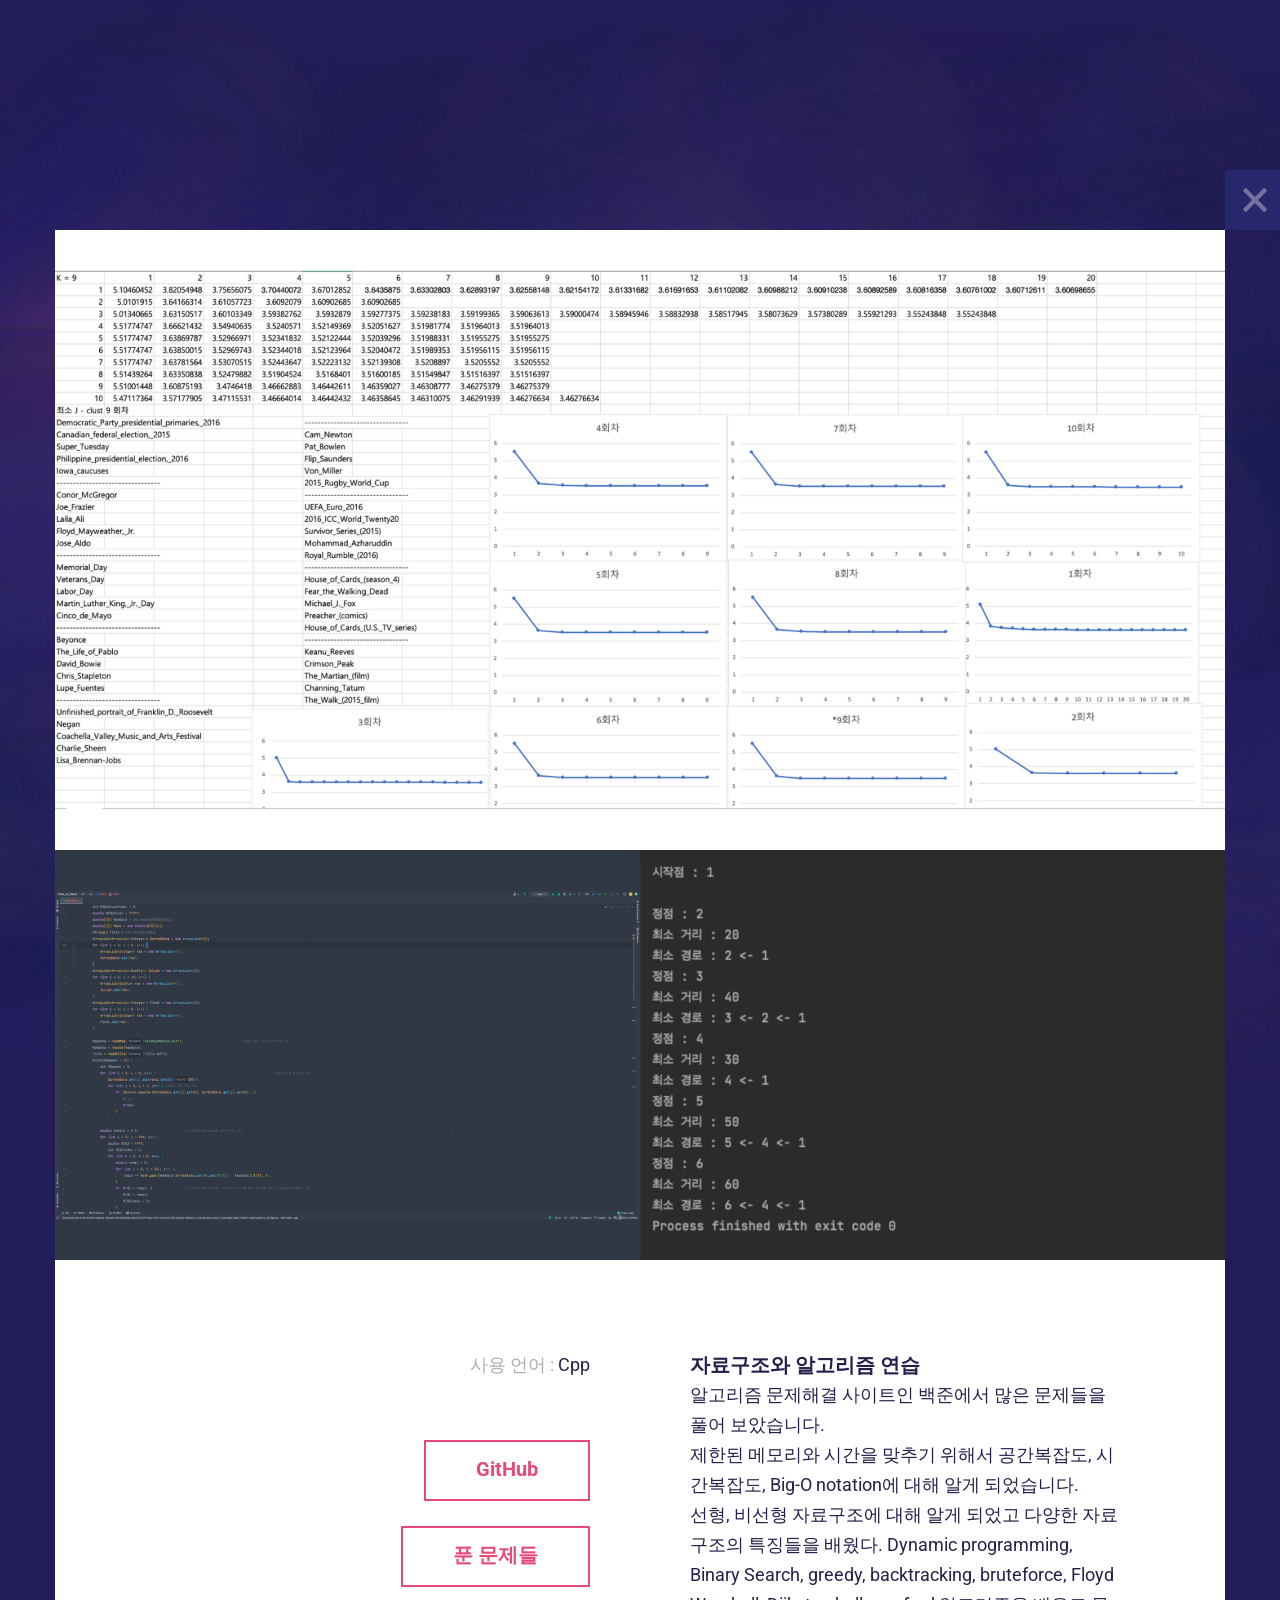
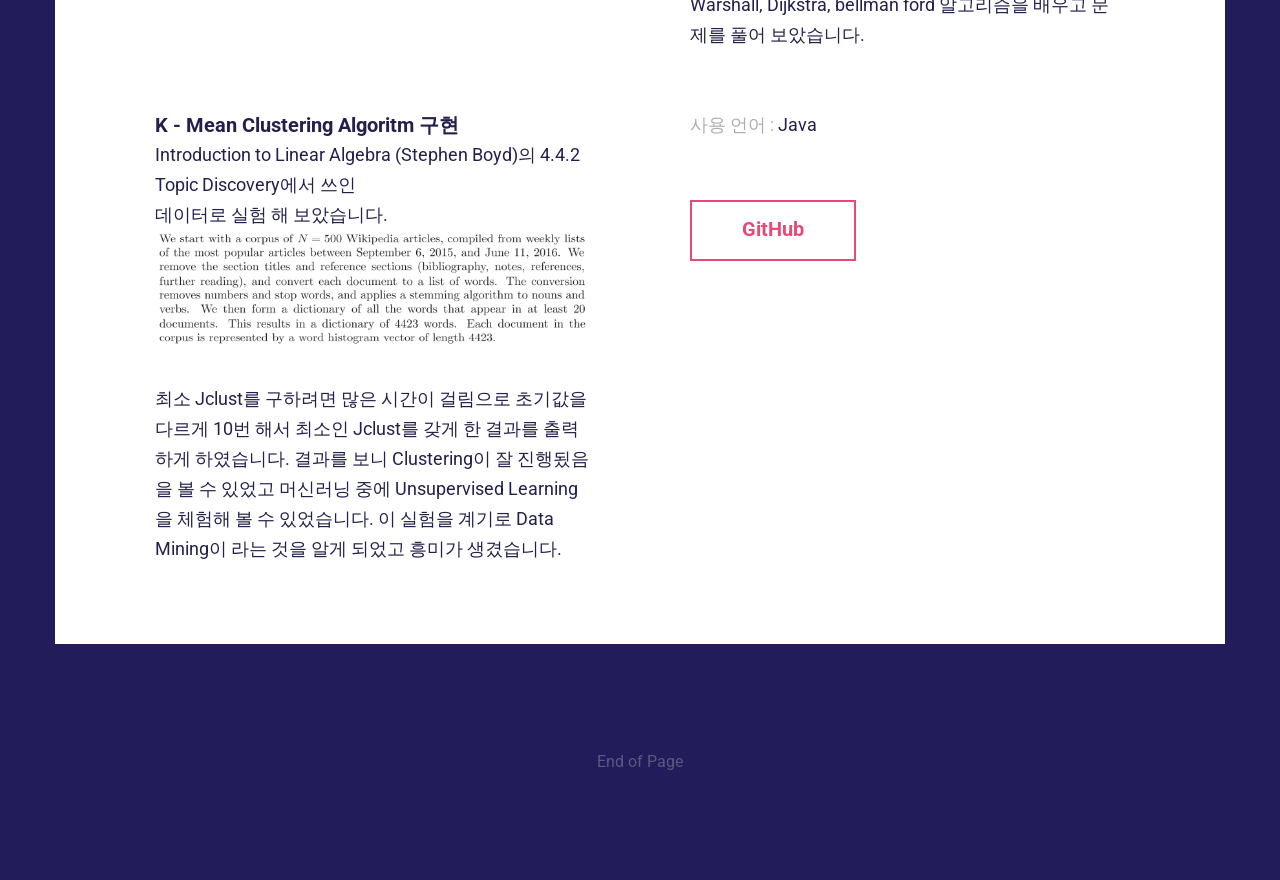
==== commit 78fab309: "refactor: 알고리즘 부분 수정" ====
--- a/Algorithm.html
+++ b/Algorithm.html
@@ -11,7 +11,6 @@
     <link rel="stylesheet" type="text/css"  href='css/common.css' />
     <link rel="stylesheet" type="text/css"  href='css/font-awesome.min.css' />
     <link rel="stylesheet" type="text/css"  href='css/carouFredSel.css' />
-    <link rel="stylesheet" type="text/css"  href='css/prettyPhoto.css' />
     <link rel="stylesheet" type="text/css"  href='css/sm-clean.css' />
     <link rel="stylesheet" type="text/css"  href='style.css' />
 
@@ -70,26 +69,29 @@
 
                 <div class="one_half text-right">
                     <p>
-                        <span style="color: #adadad;">사용 언어 : </span> C
+                        <span style="color: #adadad;">사용 언어 : </span> Cpp
                     </p>
                     <br>
                     <br>
                     <div class="text-right">
-                        <a href="#" target="_self" class="button " onclick="window.open('https://github.com/wan0417/C_Algorithm')">GitHub</a>
+                        <a href="#" target="_self" class="button " onclick="window.open('https://github.com/twkwon0417/C_Algorithm')">GitHub</a>
+                    </div>
+                    <div class="text-right">
+                        <a href="#" target="_self" class="button " onclick="window.open('https://solved.ac/en/profile/twkwon0417/solved?page=1&sort=level&direction=desc')">푼 문제들</a>
                     </div>
                 </div>
                 <div class="one_half last ">
-                    <h1>K - Mean Clustering Algoritm 구현</h1>
-                    <p>이산수학 수업에서 bfs, dfs, 최소 경로도 출력 해줘야 하는 dijkstra algorithm을 팀을 이루어 구현하는 프로젝트가 있었다. 나는 그중에서 dijkstra를 구현 하는 부분을 책임 졌습니다.
+                    <h1>자료구조와 알고리즘 연습</h1>
+                    <p>
+                        알고리즘 문제해결 사이트인 백준에서 많은 문제들을 풀어 보았습니다. <br>
+                        제한된 메모리와 시간을 맞추기 위해서 공간복잡도, 시간복잡도,  Big-O notation에 대해 알게 되었습니다.<br>
+                        선형, 비선형 자료구조에 대해 알게 되었고 다양한 자료구조의 특징들을 배웠다.
+                        Dynamic programming, Binary Search, greedy, backtracking, bruteforce, Floyd Warshall, Dijkstra, bellman ford 알고리즘을 배우고 문제를 풀어 보았습니다. <br>
                     </p>
                     <br>
-                    <p>
-                        Dijkstra를 공부하면서 greedy algorithm에 대하여 알게 되었고 파일 읽는 부분을 맡는 조원과 소통이 제대로 되지 않아서 나도 파일 입출력에 관여 해야했는데 관여하면서 포인터를 확실히 이해 할수 있었다. 뿐만 아니라 협업을 할 때에 소통의 중요성에 대해 깨닫게 된 프로젝트 이다.
-                        <br>
-                    </p>
                 </div>
                 <div class="one_half text-left">
-                    <h1>Dijkstra Algorithm을 응용하여 최단 거리와 <br>그 경로 구하기</h1>
+                    <h1>K - Mean Clustering Algoritm 구현</h1>
                     <p>
                         Introduction to Linear Algebra (Stephen Boyd)의 4.4.2 Topic Discovery에서 쓰인 <br>
                         데이터로 실험 해 보았습니다.
@@ -108,7 +110,7 @@
                 <br>
                 <br>
                 <div class="text-left">
-                    <a href="#" target="_self" class="button " onclick="window.open('https://github.com/wan0417/K_Mean_Clustering')">GitHub</a>
+                    <a href="#" target="_self" class="button " onclick="window.open('https://github.com/twkwon0417/K_Mean_Clustering/settings')">GitHub</a>
                 </div>
                 <div class="clear"></div>
             </div>
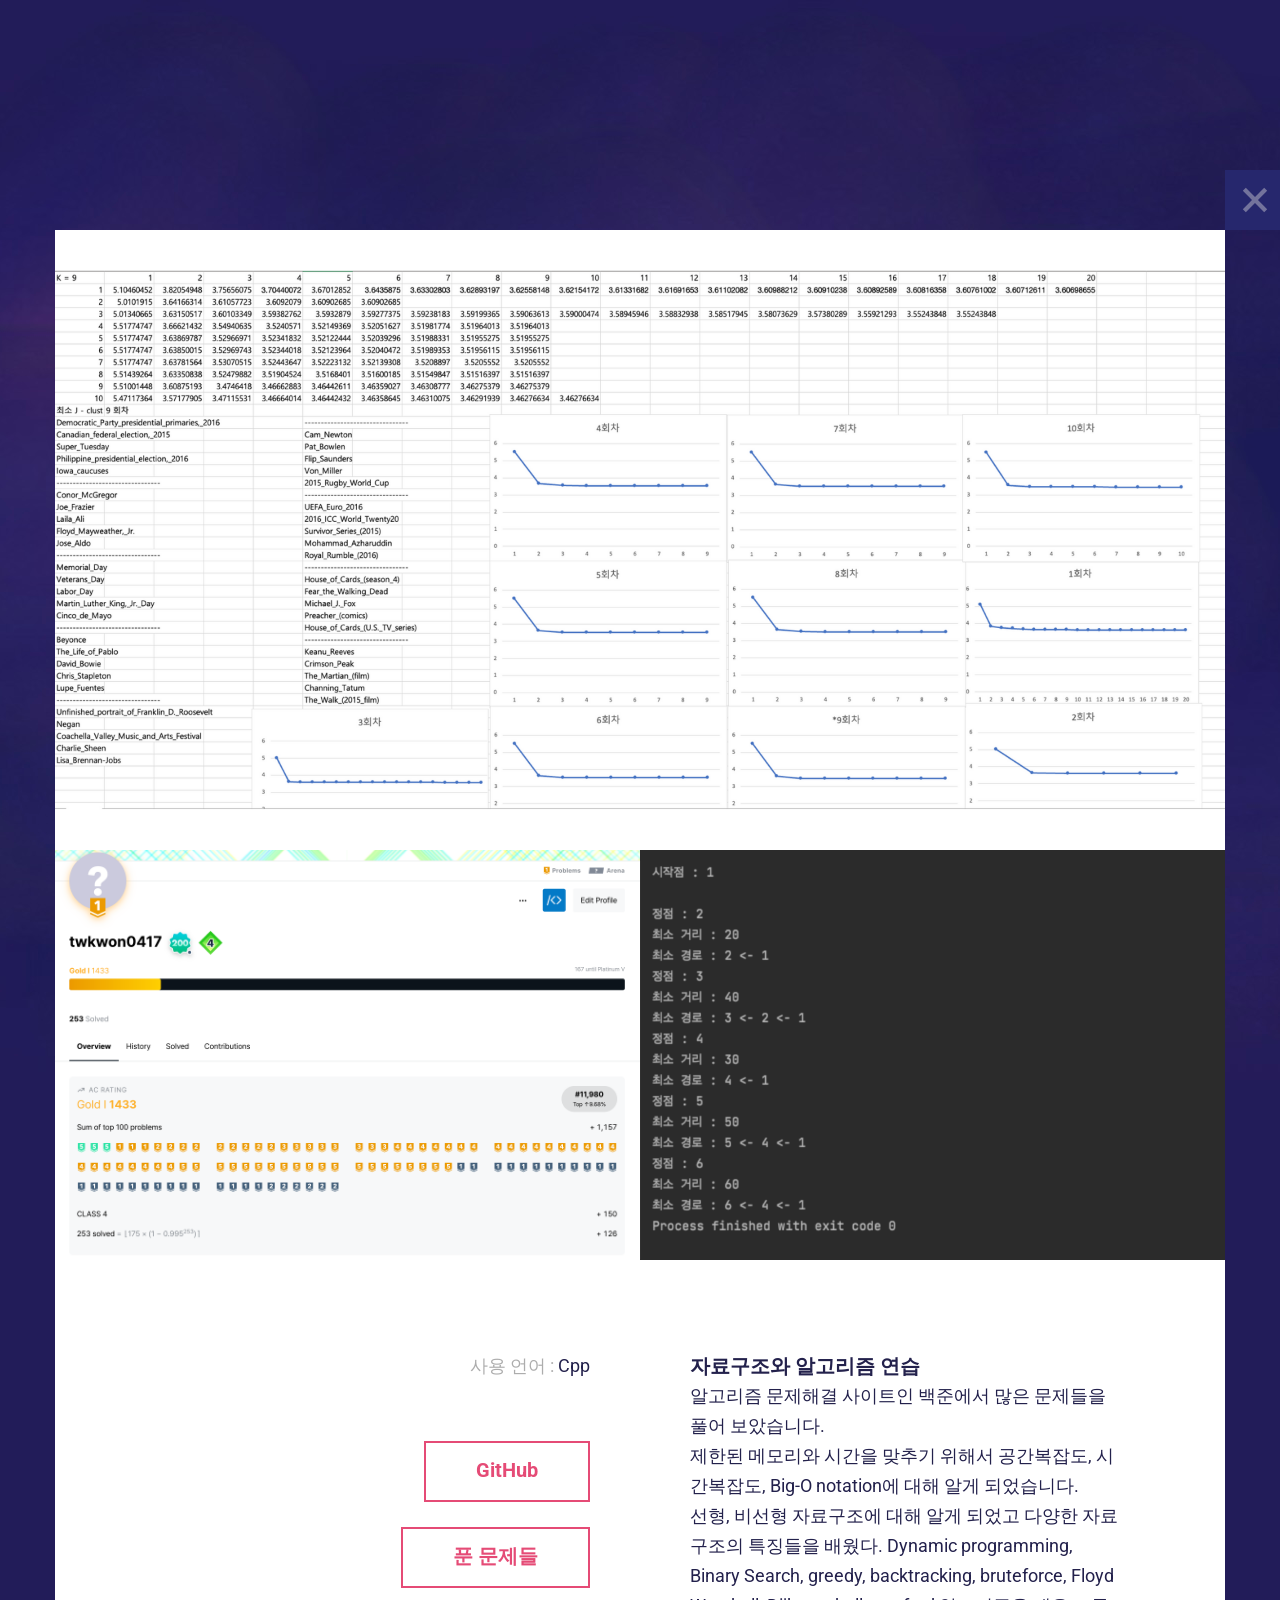
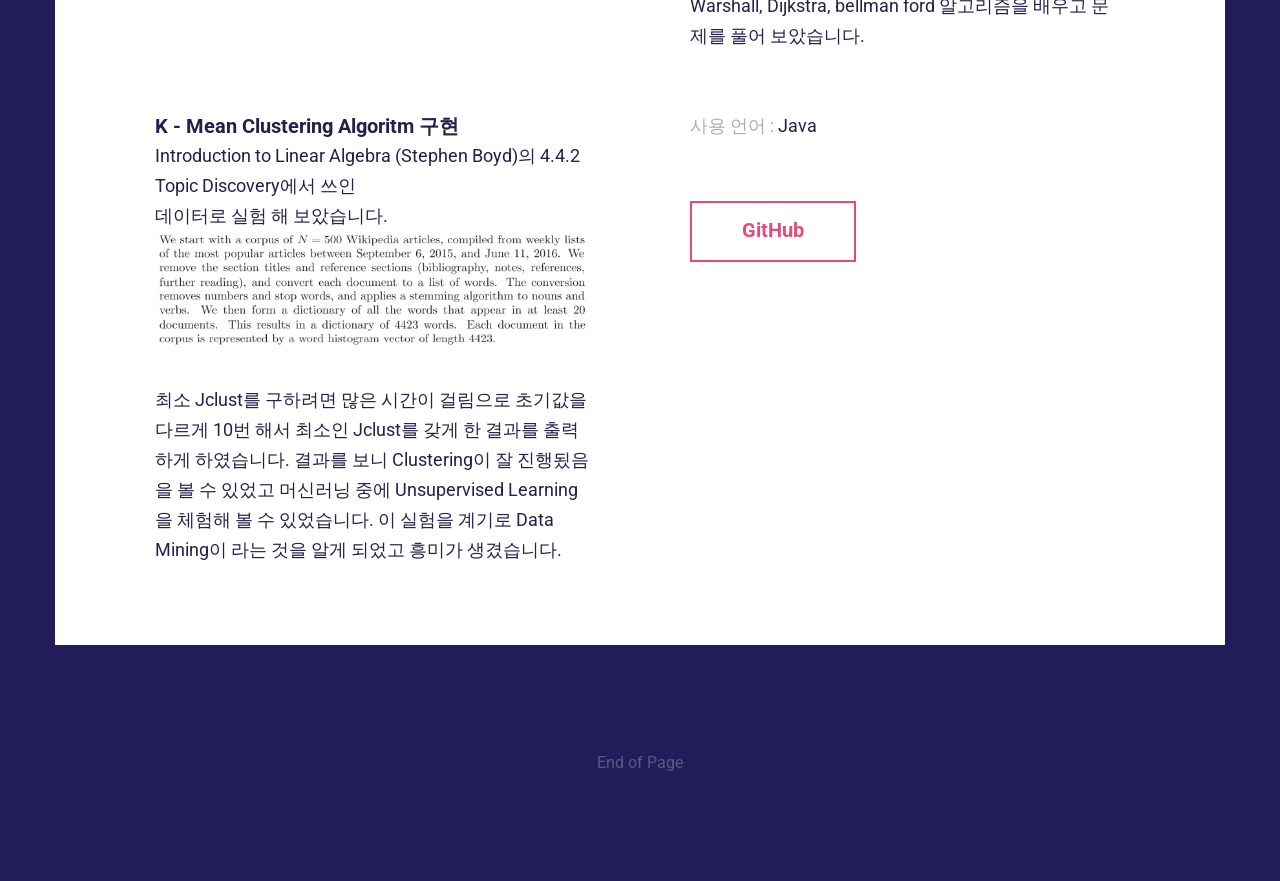
==== commit dfbef39a: "algorithm pic 수정" ====
--- a/Algorithm.html
+++ b/Algorithm.html
@@ -57,7 +57,7 @@
                 </div>
                 <div class="clear"></div>
                 <div class="one_half margin-0">
-                    <img src="page-images/Algoritm_Code.png" alt="">
+                    <img src="page-images/slvac.png" alt="">
                 </div>
                 <div class="one_half last margin-0">
                     <img src="page-images/Algoritm_Result.png" alt="">
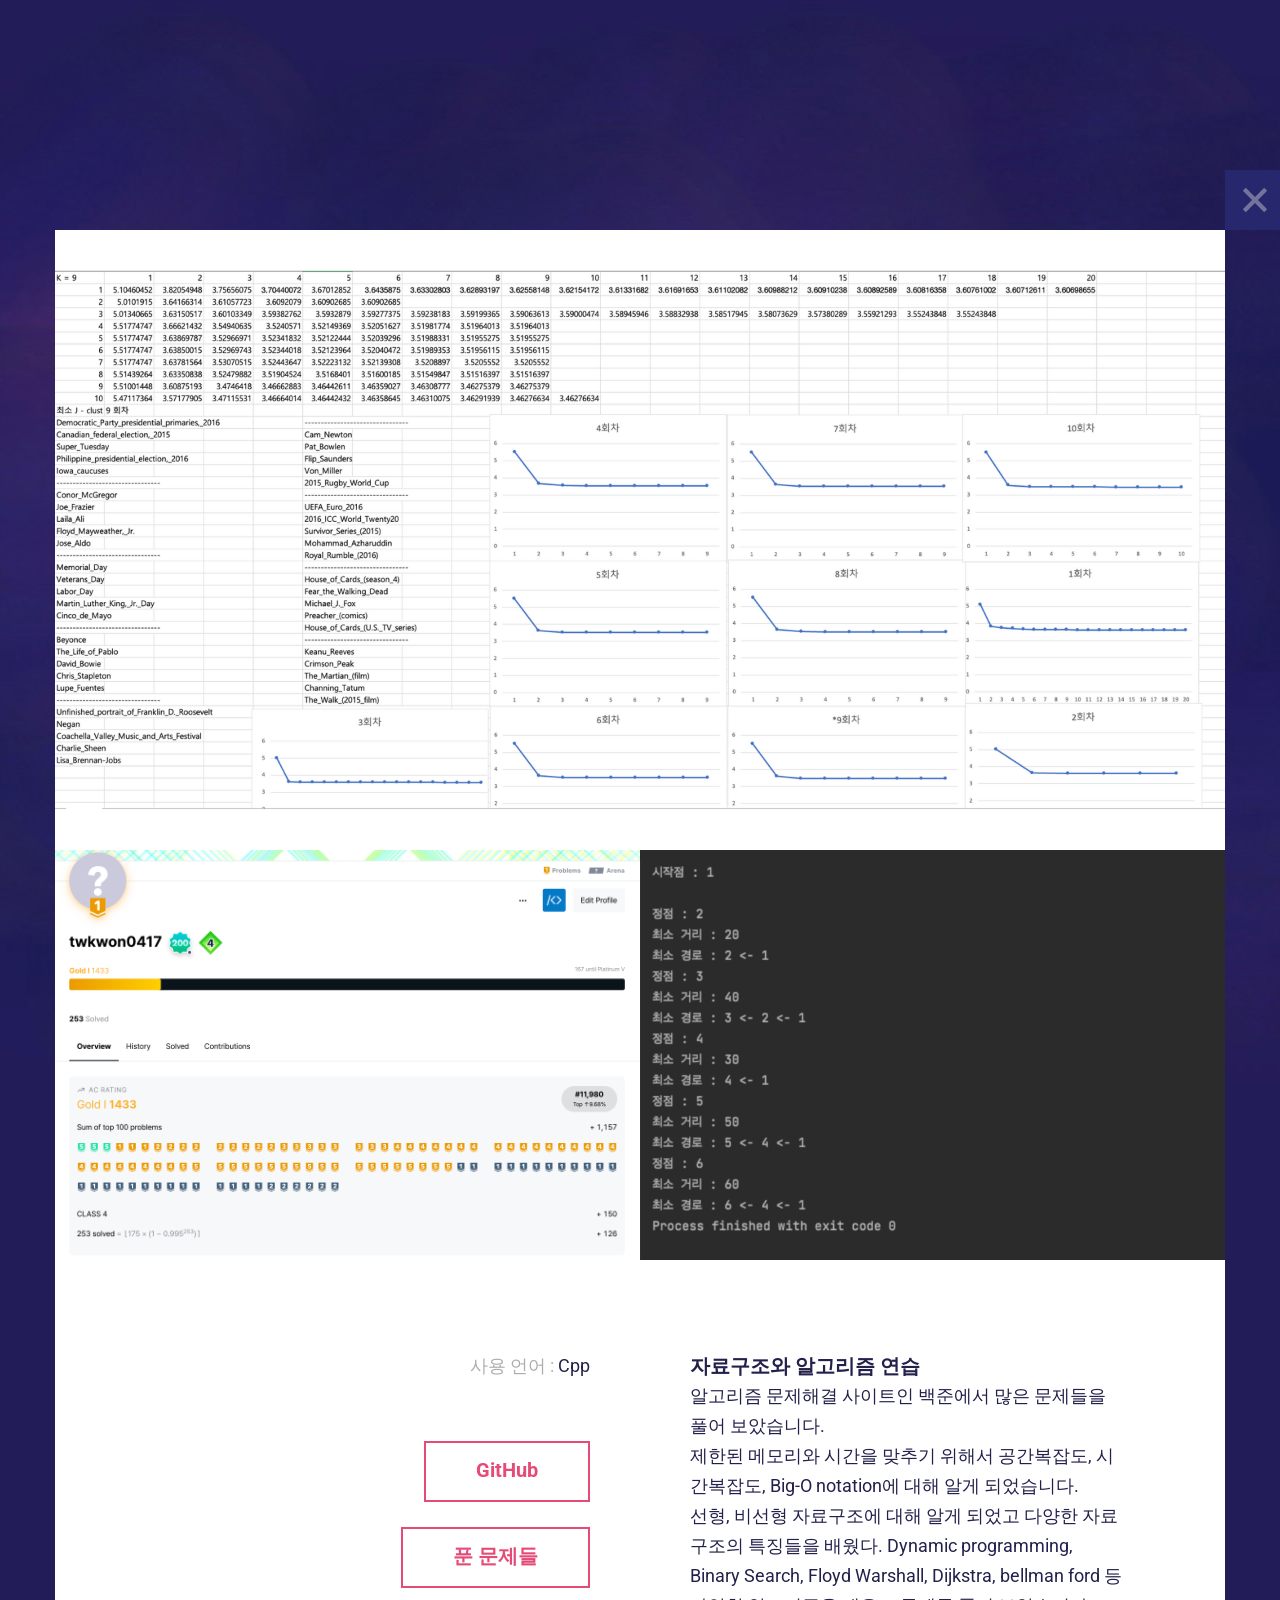
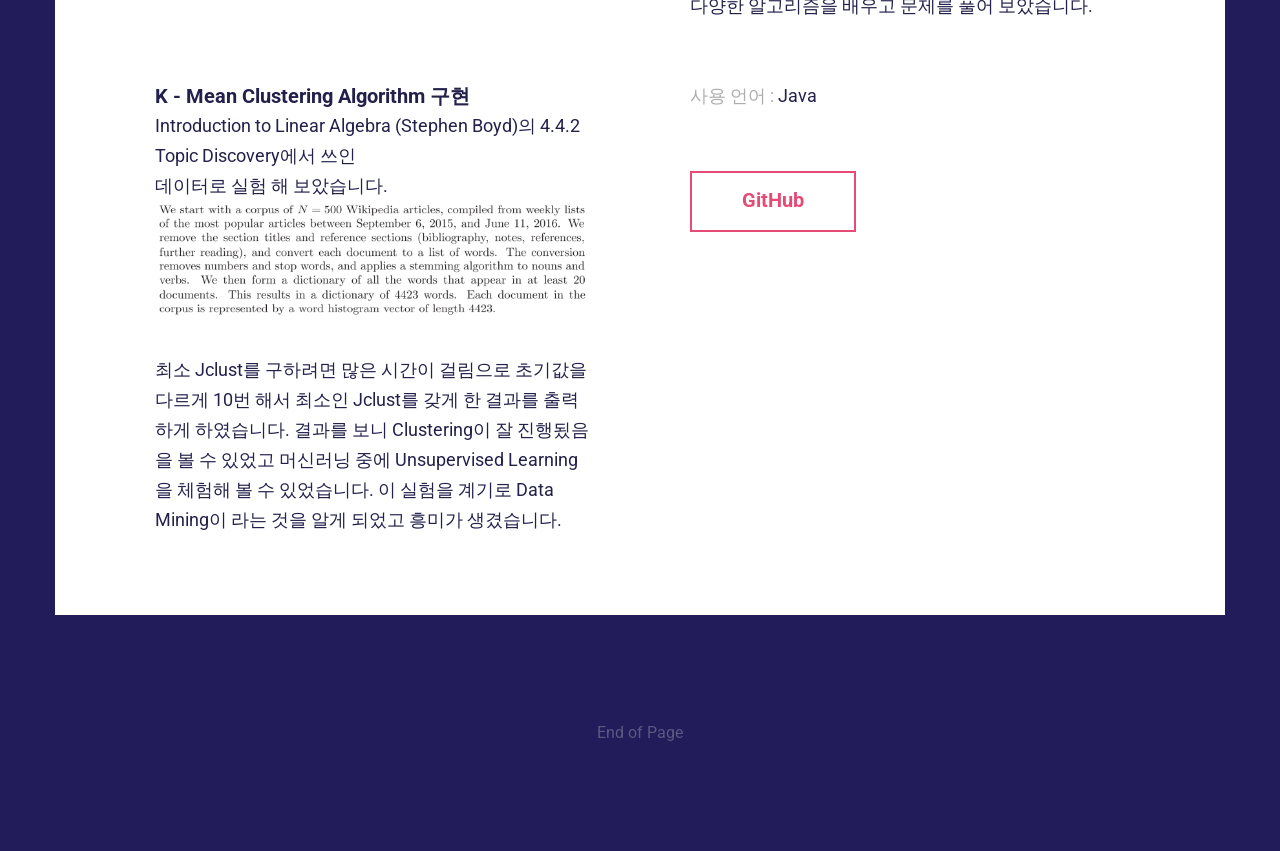
==== commit f1b18615: "수정" ====
--- a/Algorithm.html
+++ b/Algorithm.html
@@ -74,7 +74,7 @@
                     <br>
                     <br>
                     <div class="text-right">
-                        <a href="#" target="_self" class="button " onclick="window.open('https://github.com/twkwon0417/C_Algorithm')">GitHub</a>
+                        <a href="#" target="_self" class="button " onclick="window.open('https://github.com/twkwon0417/CPP_Algorithm')">GitHub</a>
                     </div>
                     <div class="text-right">
                         <a href="#" target="_self" class="button " onclick="window.open('https://solved.ac/en/profile/twkwon0417/solved?page=1&sort=level&direction=desc')">푼 문제들</a>
@@ -86,12 +86,12 @@
                         알고리즘 문제해결 사이트인 백준에서 많은 문제들을 풀어 보았습니다. <br>
                         제한된 메모리와 시간을 맞추기 위해서 공간복잡도, 시간복잡도,  Big-O notation에 대해 알게 되었습니다.<br>
                         선형, 비선형 자료구조에 대해 알게 되었고 다양한 자료구조의 특징들을 배웠다.
-                        Dynamic programming, Binary Search, greedy, backtracking, bruteforce, Floyd Warshall, Dijkstra, bellman ford 알고리즘을 배우고 문제를 풀어 보았습니다. <br>
+                        Dynamic programming, Binary Search, Floyd Warshall, Dijkstra, bellman ford 등 다양한 알고리즘을 배우고 문제를 풀어 보았습니다. <br>
                     </p>
                     <br>
                 </div>
                 <div class="one_half text-left">
-                    <h1>K - Mean Clustering Algoritm 구현</h1>
+                    <h1>K - Mean Clustering Algorithm 구현</h1>
                     <p>
                         Introduction to Linear Algebra (Stephen Boyd)의 4.4.2 Topic Discovery에서 쓰인 <br>
                         데이터로 실험 해 보았습니다.
@@ -110,7 +110,7 @@
                 <br>
                 <br>
                 <div class="text-left">
-                    <a href="#" target="_self" class="button " onclick="window.open('https://github.com/twkwon0417/K_Mean_Clustering/settings')">GitHub</a>
+                    <a href="#" target="_self" class="button " onclick="window.open('https://github.com/twkwon0417/K_Mean_Clustering')">GitHub</a>
                 </div>
                 <div class="clear"></div>
             </div>
